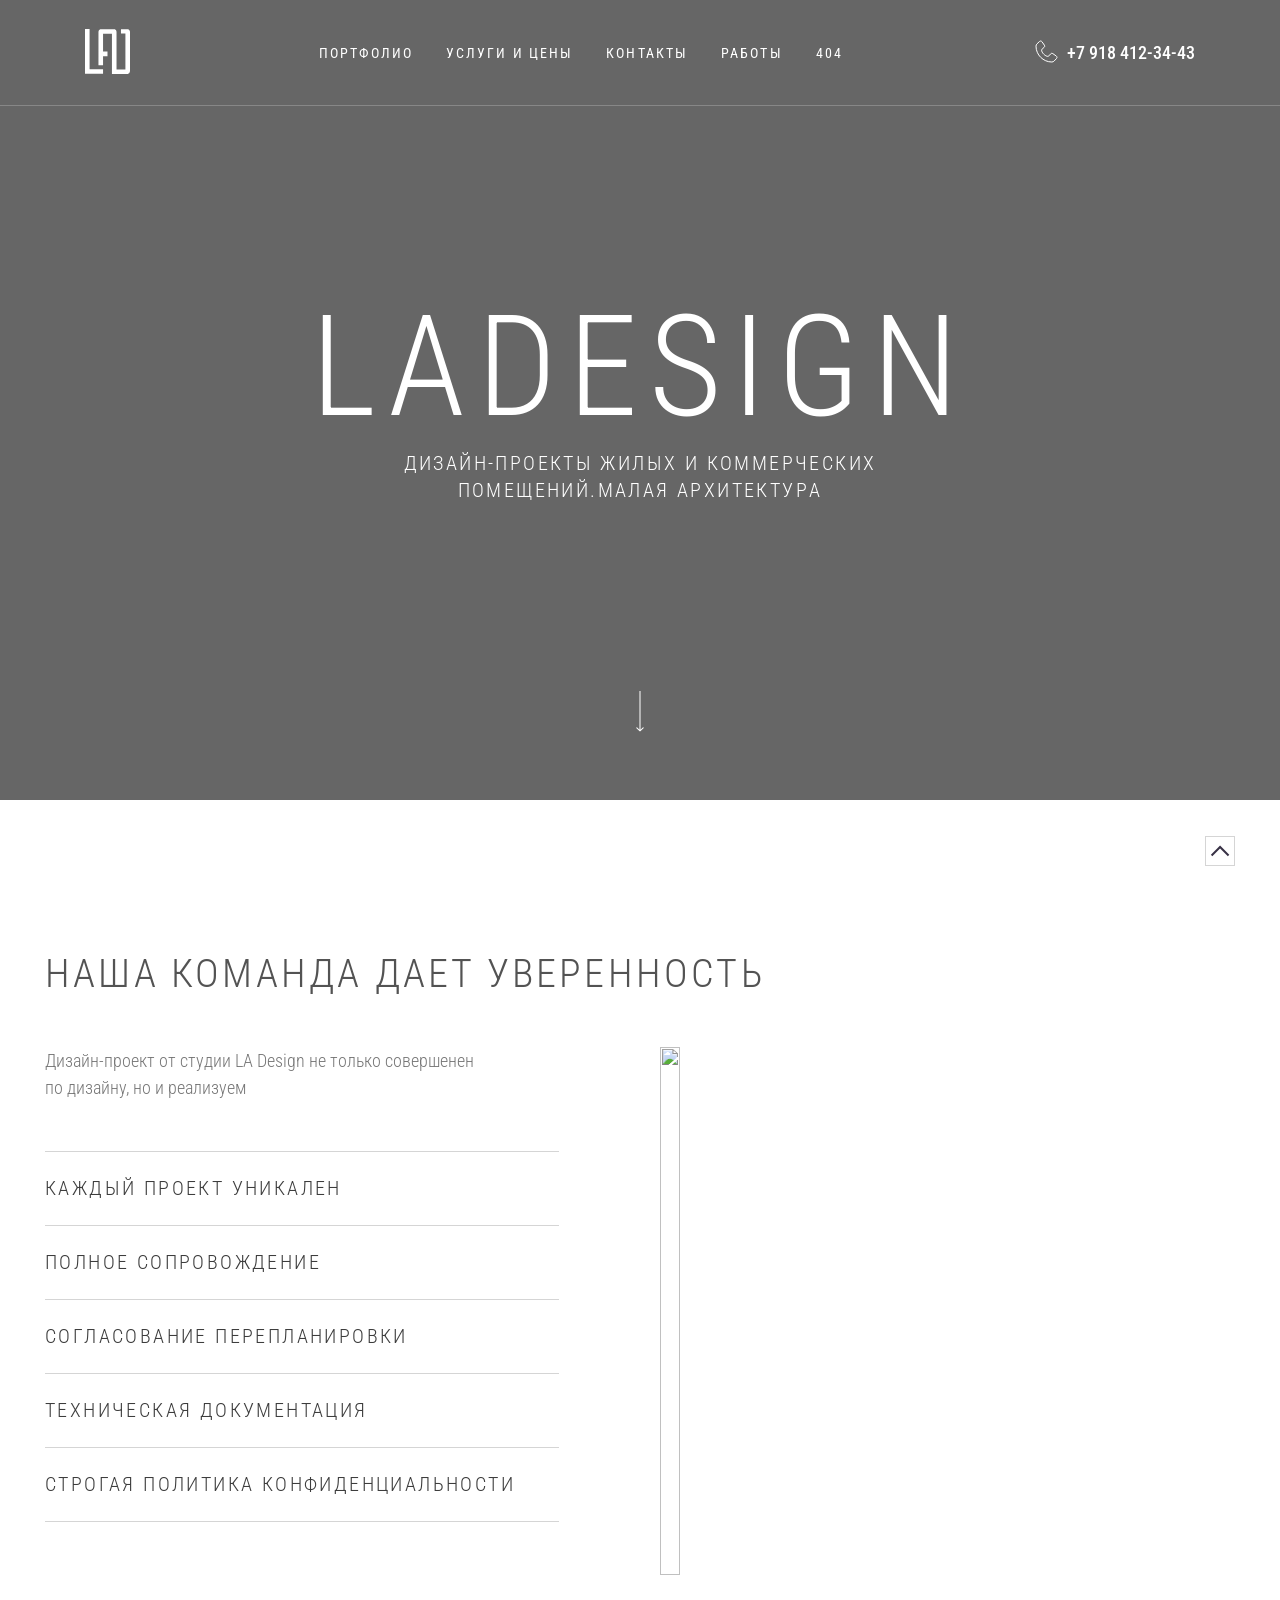
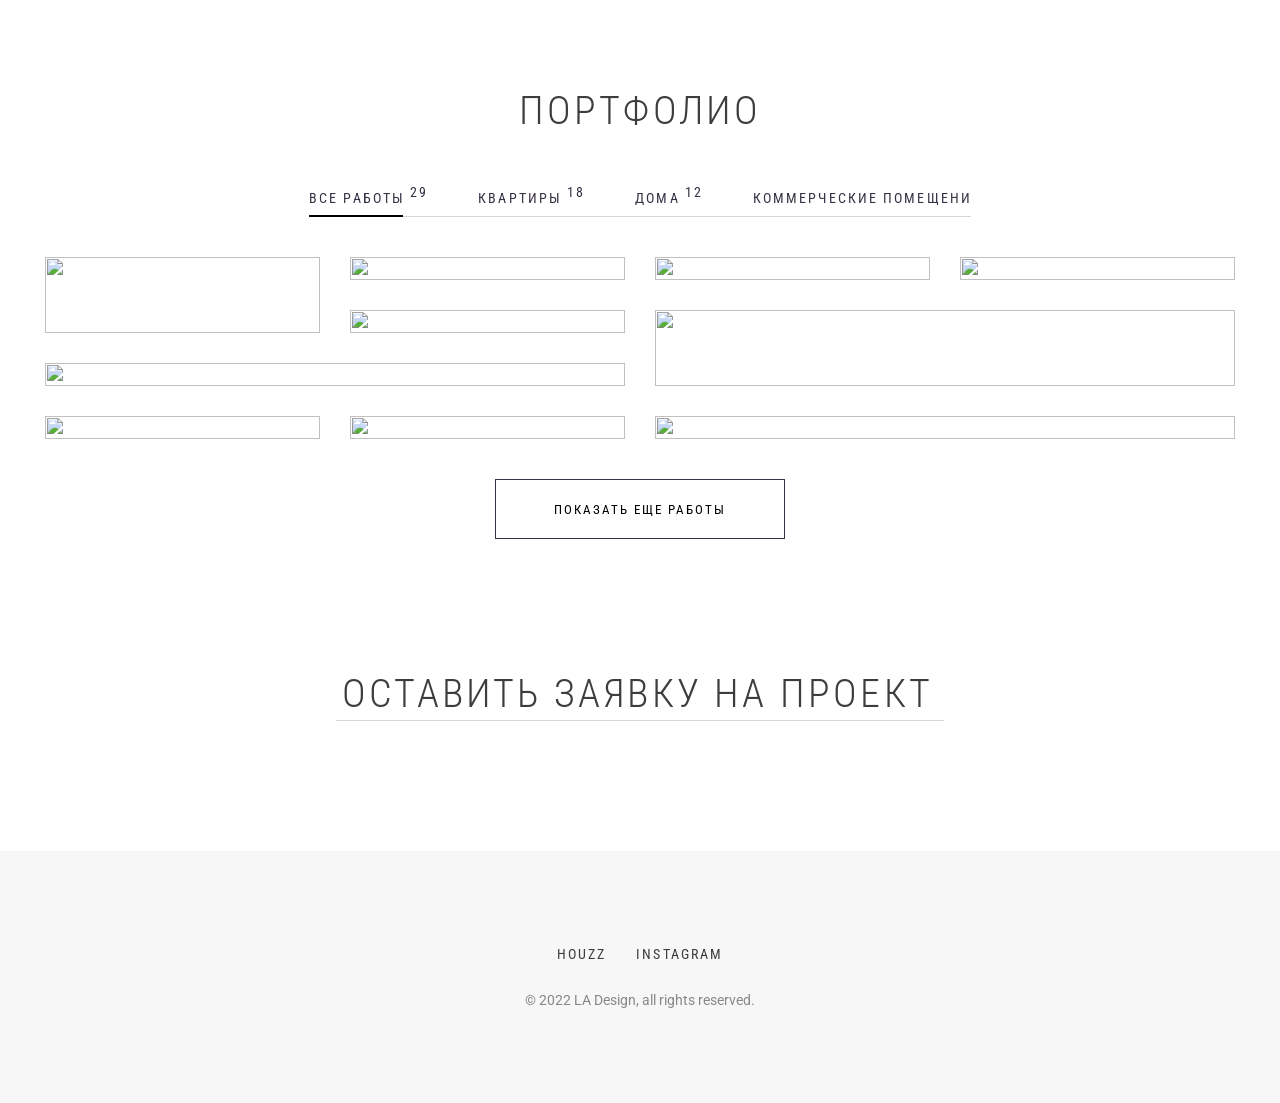
==== index.html @ 624b795f "Merge branch 'task-17' into develop" ====
<!DOCTYPE html>
<html lang="en">
<head>
    <meta charset="UTF-8">
    <meta name="viewport" content="width=device-width, initial-scale=1.0">
    <title>LaDesign</title>
    <link rel="preconnect" href="https://fonts.googleapis.com">
    <link rel="preconnect" href="https://fonts.gstatic.com" crossorigin>
    <link href="https://fonts.googleapis.com/css2?family=Roboto+Condensed:ital,wght@0,100..900;1,100..900&family=Roboto:wght@300;400&display=swap" rel="stylesheet">    
    <link rel="preconnect" href="https://fonts.gstatic.com" crossorigin>
    <link href="https://fonts.googleapis.com/css2?family=Roboto:wght@300;500&display=swap" rel="stylesheet">
    <link rel="stylesheet" href="assets/styles/main.css">
    <link rel="stylesheet" href="assets/styles/home.css">
    <link rel="stylesheet" href="assets/styles/reset.css">
    <script defer src="assets/js/inputmask.min.js"></script>
    <script defer src="assets/js/main.js"></script>
    <script defer src="assets/js/home.js"></script>
</head>
<body class="body">
    <div class="menu">
        <nav class="menu-navigation">
            <a class="menu-navigation__item" href="./pages/portfolio.html">Портфолио</a>
            <a class="menu-navigation__item" href="./pages/price.html">услуги и цены</a>
            <a class="menu-navigation__item" href="./pages/contacts.html">контакты</a>
            <a class="menu-navigation__item" href="./pages/work.html">работы</a>
            <a class="menu-navigation__item" href="./pages/404.html">404</a>
        </nav>
    </div>

    <div class="background">
        <header class="header">
            <div class="container">
                <div class="header__content">
                    <div class="logo">
                        <a href="./index.html"> <img src="assets/images/logos/logow.svg" alt=""></a>
                    </div>

                    <nav class="navigation">
                        <a class="navigation__item" href="./pages/portfolio.html">Портфолио</a>
                        <a class="navigation__item" href="./pages/price.html">услуги и цены</a>
                        <a class="navigation__item" href="./pages/contacts.html">контакты</a>
                        <a class="navigation__item" href="./pages/work.html">работы</a>
                        <a class="navigation__item" href="./pages/404.html">404</a>
                    </nav>

                    <div class="header__right">
                        <a href="tel:+7 918 412-34-43" class="tel">
                            <div class="tel__image">
                                <img src="assets/images/icons-phon/icon_phonw.svg" alt="">
                            </div>

                            <div class="tel__number">+7 918 412-34-43</div>
                        </a>

                        <div class="menu-button">
                            <div class="menu-button__line"></div>
                            <div class="menu-button__line"></div>
                            <div class="menu-button__line"></div>
                        </div>
                    </div>     
                </div>
            </div>
        </header>

        <div class="background__image">
            
        </div>

        <div class="lozung">
            <div class="lozung__title">
                Ladesign
            </div>

            <div class="lozung__description">
                <h1>Дизайн-проекты жилых и коммерческих помещений.Малая архитектурa</h1>
            </div>
        </div>

        <div class="arrow-bottom">
            <img class="arrow-bottom__img" src="assets/images/home_page_images/background_img/icon/Arrow 1.svg" alt="">
        </div>
    </div>
    
    <div class="button-to-top">
        <img src="assets/images/home_page_images/background_img/icon/Rectangle 34.svg" alt="">
    </div>

    <main class="main">
        <div class="container">
            <section class="benefits">
                <div class="benefits__title h2">
                    <h2>Наша команда дает уверенность</h2>
                </div>
                
                <div class="benefits__info">
                    <div class="benefits__info-left">
                        <div class="benefits__description">
                            Дизайн-проект от студии LA Design не только совершенен по дизайну, но и реализуем
                        </div>

                        <div class="benefits__info-list">
                            <div class="benefits__item">
                                <div class="benefits__item-info">
                                    <div class="benefits__item-title">
                                        Каждый проект уникален
                                    </div>
    
                                    <div class="benefits__item-description" id="arrow1">
                                        Дизайнеры и архитекторы студии не работают по шаблону, учитывают все пожелания и не копируют работы из чужих портфолио
                                    </div>
                                </div>

                                <div class="benefits__arrow">
                                    <img src="assets/images/home_page_images/benefits_img/icon/icon_arrow.png" data-arrow="arrow1" alt="">
                                </div>
                            </div>

                            <div class="benefits__item">
                                <div class="benefits__item-info">
                                    <div class="benefits__item-title">
                                        Полное сопровождение
                                    </div>
    
                                    <div class="benefits__item-description" id="arrow2">
                                        Клиент может заказать услугу по авторскому надзору и вообще не приезжать на объект. Мы будем контролировать и корректировать ход выполнения ремонтных работ согласно дизайн-проекту
                                    </div>
                                </div>

                                <div class="benefits__arrow">
                                    <img src="assets/images/home_page_images/benefits_img/icon/icon_arrow.png" data-arrow="arrow2" alt="">
                                </div>
                            </div>

                            <div class="benefits__item">
                                <div class="benefits__item-info">
                                    <div class="benefits__item-title">
                                        Согласование перепланировки
                                    </div>
    
                                    <div class="benefits__item-description" id="arrow3">
                                        Поможем согласовать любые планировочные решения, которые не противоречат закону. Возьмем на себя все бумажные вопросы, чтобы освободить ваше время
                                    </div>
                                </div>

                                <div class="benefits__arrow">
                                    <img src="assets/images/home_page_images/benefits_img/icon/icon_arrow.png" data-arrow="arrow3" alt="">
                                </div>
                            </div>

                            <div class="benefits__item">
                                <div class="benefits__item-info">
                                    <div class="benefits__item-title">
                                        Техническая документация
                                    </div>
    
                                    <div class="benefits__item-description" id="arrow4">
                                        Готовим полный пакет документов, который гарантирует ответственный подход к работе и высокое качество реализованного дизайн-проекта
                                    </div>
                                </div>

                                <div class="benefits__arrow">
                                    <img src="assets/images/home_page_images/benefits_img/icon/icon_arrow.png" data-arrow="arrow4" alt="">
                                </div>
                            </div>
                            
                            <div class="benefits__item">
                                <div class="benefits__item-info">
                                    <div class="benefits__item-title">
                                        Строгая политика конфиденциальности
                                    </div>
    
                                    <div class="benefits__item-description" id="arrow5">
                                        Обеспечиваем защиту персональных данных заказчиков и не раскрываем их третьим лицам.
                                    </div>
                                </div>

                                <div class="benefits__arrow">
                                    <img src="assets/images/home_page_images/benefits_img/icon/icon_arrow.png" data-arrow="arrow5" alt="">
                                </div>
                            </div>
                        </div>
                    </div>

                    <div class="benefits__info-right">
                        <img src="assets/images/home_page_images/benefits_img/0020002 4.png" alt="">
                    </div>      
                </div>
            </section>

            <section class="portfolio">
                <div class="portfolio__title h2">
                    <h2>Портфолио</h2>
                </div>

                <div class="portfolio__tabs tabs">
                   <div class="tabs__items">
                       <div class="tabs__tab" data-tab="tab_1">все работы<span>29</span></div>
                       <div class="tabs__tab" data-tab="tab_2">квартиры<span>18</span></div>
                       <div class="tabs__tab" data-tab="tab_3">дома<span>12</span></div>
                       <div class="tabs__tab" data-tab="tab_4">коммерческие помещения<span>2</span></div>
                   </div>

                    <div class="tabs__line">
                        <div class="tabs__black-line"></div>
                    </div>
                </div>

                <div class="portfolio__list list">
                    <div class="list__all-works active" id="tab_1">
                        <div class="list__item item-1x2">
                            <img src="assets/images/home_page_images/portfolio_images/picture1.png" alt="">
                            <div class="overlay">
                               <p>loft</p>
                               <p>Unique collection</p>
                            </div>
                        </div>

                        <div class="list__item">
                            <img src="assets/images/home_page_images/portfolio_images/picture2.png" alt="">

                            <div class="overlay">
                                <p>Название в две строки</p>
                                <p>Unique collection</p>
                             </div>
                        </div>

                        <div class="list__item">
                            <img src="assets/images/home_page_images/portfolio_images/picture3.png" alt="">

                            <div class="overlay">
                                <p>Название в две строки</p>
                                <p>Unique collection</p>
                             </div>
                        </div>

                        <div class="list__item">
                            <img src="assets/images/home_page_images/portfolio_images/picture4.png" alt="">

                            <div class="overlay">
                                <p>Название в две строки</p>
                                <p>Unique collection</p>
                             </div>
                        </div>

                        <div class="list__item">
                            <img src="assets/images/home_page_images/portfolio_images/picture5.png" alt="">

                            <div class="overlay">
                                <p>Название в две строки</p>
                                <p>Unique collection</p>
                             </div>
                        </div>

                        <div class="list__item item-2x2">
                            <img src="assets/images/home_page_images/portfolio_images/picture6.png" alt="">

                            <div class="overlay">
                                <p>Название в две строки</p>
                                <p>Unique collection</p>
                             </div>
                        </div>

                        <div class="list__item item-2x1">
                            <img src="assets/images/home_page_images/portfolio_images/picture7.png" alt="">

                            <div class="overlay">
                                <p>Название в две строки</p>
                                <p>Unique collection</p>
                             </div>
                        </div>

                        <div class="list__item">
                            <img src="assets/images/home_page_images/portfolio_images/picture8.png" alt="">

                            <div class="overlay">
                                <p>Название в две строки</p>
                                <p>Unique collection</p>
                             </div>
                        </div>

                        <div class="list__item">
                            <img src="assets/images/home_page_images/portfolio_images/picture9.png" alt="">

                            <div class="overlay">
                                <p>Название в две строки</p>
                                <p>Unique collection</p>
                             </div>
                        </div>

                        <div class="list__item item-2x1">
                            <img src="assets/images/home_page_images/portfolio_images/picture10.png" alt="">

                            <div class="overlay">
                                <p>Название в две строки</p>
                                <p>Unique collection</p>
                             </div>
                        </div>

                        <div class="list__item item-1x2">
                            <img src="assets/images/home_page_images/portfolio_images/picture1.png" alt="">
                            <div class="overlay">
                               <p>loft</p>
                               <p>Unique collection</p>
                            </div>
                        </div>

                        <div class="list__item">
                            <img src="assets/images/home_page_images/portfolio_images/picture2.png" alt="">

                            <div class="overlay">
                                <p>Название в две строки</p>
                                <p>Unique collection</p>
                             </div>
                        </div>

                        <div class="list__item">
                            <img src="assets/images/home_page_images/portfolio_images/picture3.png" alt="">

                            <div class="overlay">
                                <p>Название в две строки</p>
                                <p>Unique collection</p>
                             </div>
                        </div>

                        <div class="list__item">
                            <img src="assets/images/home_page_images/portfolio_images/picture4.png" alt="">

                            <div class="overlay">
                                <p>Название в две строки</p>
                                <p>Unique collection</p>
                             </div>
                        </div>

                        <div class="list__item">
                            <img src="assets/images/home_page_images/portfolio_images/picture5.png" alt="">

                            <div class="overlay">
                                <p>Название в две строки</p>
                                <p>Unique collection</p>
                             </div>
                        </div>

                        <div class="list__item item-2x2">
                            <img src="assets/images/home_page_images/portfolio_images/picture6.png" alt="">

                            <div class="overlay">
                                <p>Название в две строки</p>
                                <p>Unique collection</p>
                             </div>
                        </div>

                        <div class="list__item item-2x1">
                            <img src="assets/images/home_page_images/portfolio_images/picture7.png" alt="">

                            <div class="overlay">
                                <p>Название в две строки</p>
                                <p>Unique collection</p>
                             </div>
                        </div>

                        <div class="list__item item-1x2">
                            <img src="assets/images/home_page_images/portfolio_images/picture1.png" alt="">
                            <div class="overlay">
                               <p>loft</p>
                               <p>Unique collection</p>
                            </div>
                        </div>

                        <div class="list__item">
                            <img src="assets/images/home_page_images/portfolio_images/picture2.png" alt="">

                            <div class="overlay">
                                <p>Название в две строки</p>
                                <p>Unique collection</p>
                             </div>
                        </div>

                        <div class="list__item">
                            <img src="assets/images/home_page_images/portfolio_images/picture3.png" alt="">

                            <div class="overlay">
                                <p>Название в две строки</p>
                                <p>Unique collection</p>
                             </div>
                        </div>

                        <div class="list__item">
                            <img src="assets/images/home_page_images/portfolio_images/picture4.png" alt="">

                            <div class="overlay">
                                <p>Название в две строки</p>
                                <p>Unique collection</p>
                             </div>
                        </div>

                        <div class="list__item">
                            <img src="assets/images/home_page_images/portfolio_images/picture5.png" alt="">

                            <div class="overlay">
                                <p>Название в две строки</p>
                                <p>Unique collection</p>
                             </div>
                        </div>

                        <div class="list__item item-2x2">
                            <img src="assets/images/home_page_images/portfolio_images/picture6.png" alt="">

                            <div class="overlay">
                                <p>Название в две строки</p>
                                <p>Unique collection</p>
                             </div>
                        </div>

                        <div class="list__item item-2x1">
                            <img src="assets/images/home_page_images/portfolio_images/picture7.png" alt="">

                            <div class="overlay">
                                <p>Название в две строки</p>
                                <p>Unique collection</p>
                             </div>
                        </div>
                    </div>

                    <div class="list__apartments" id="tab_2">
                        <div class="list__item item-1x2">
                            <img src="assets/images/home_page_images/portfolio_images/picture1.png" alt="">
                            <div class="overlay">
                               <p>loft</p>
                               <p>Unique collection</p>
                            </div>
                        </div>

                        <div class="list__item">
                            <img src="assets/images/home_page_images/portfolio_images/picture2.png" alt="">

                            <div class="overlay">
                                <p>Название в две строки</p>
                                <p>Unique collection</p>
                             </div>
                        </div>

                        <div class="list__item">
                            <img src="assets/images/home_page_images/portfolio_images/picture3.png" alt="">

                            <div class="overlay">
                                <p>Название в две строки</p>
                                <p>Unique collection</p>
                             </div>
                        </div>

                        <div class="list__item">
                            <img src="assets/images/home_page_images/portfolio_images/picture4.png" alt="">

                            <div class="overlay">
                                <p>Название в две строки</p>
                                <p>Unique collection</p>
                             </div>
                        </div>

                        <div class="list__item">
                            <img src="assets/images/home_page_images/portfolio_images/picture5.png" alt="">

                            <div class="overlay">
                                <p>Название в две строки</p>
                                <p>Unique collection</p>
                             </div>
                        </div>

                        <div class="list__item item-2x1">
                            <img src="assets/images/home_page_images/portfolio_images/picture7.png" alt="">

                            <div class="overlay">
                                <p>Название в две строки</p>
                                <p>Unique collection</p>
                             </div>
                        </div>

                        <div class="list__item">
                            <img src="assets/images/home_page_images/portfolio_images/picture8.png" alt="">

                            <div class="overlay">
                                <p>Название в две строки</p>
                                <p>Unique collection</p>
                             </div>
                        </div>

                        <div class="list__item">
                            <img src="assets/images/home_page_images/portfolio_images/picture9.png" alt="">

                            <div class="overlay">
                                <p>Название в две строки</p>
                                <p>Unique collection</p>
                             </div>
                        </div>

                        <div class="list__item item-2x1">
                            <img src="assets/images/home_page_images/portfolio_images/picture10.png" alt="">

                            <div class="overlay">
                                <p>Название в две строки</p>
                                <p>Unique collection</p>
                             </div>
                        </div>
                    </div>

                    <div class="list__house" id="tab_3">
                        

                        <div class="list__item">
                            <img src="assets/images/home_page_images/portfolio_images/picture2.png" alt="">

                            <div class="overlay">
                                <p>Название в две строки</p>
                                <p>Unique collection</p>
                             </div>
                        </div>

                        <div class="list__item">
                            <img src="assets/images/home_page_images/portfolio_images/picture3.png" alt="">

                            <div class="overlay">
                                <p>Название в две строки</p>
                                <p>Unique collection</p>
                             </div>
                        </div>

                        <div class="list__item">
                            <img src="assets/images/home_page_images/portfolio_images/picture4.png" alt="">

                            <div class="overlay">
                                <p>Название в две строки</p>
                                <p>Unique collection</p>
                             </div>
                        </div>

                        <div class="list__item">
                            <img src="assets/images/home_page_images/portfolio_images/picture5.png" alt="">

                            <div class="overlay">
                                <p>Название в две строки</p>
                                <p>Unique collection</p>
                             </div>
                        </div>

                        <div class="list__item item-2x2">
                            <img src="assets/images/home_page_images/portfolio_images/picture6.png" alt="">

                            <div class="overlay">
                                <p>Название в две строки</p>
                                <p>Unique collection</p>
                             </div>
                        </div>

                        <div class="list__item item-2x1">
                            <img src="assets/images/home_page_images/portfolio_images/picture7.png" alt="">

                            <div class="overlay">
                                <p>Название в две строки</p>
                                <p>Unique collection</p>
                             </div>
                        </div>

                        <div class="list__item">
                            <img src="assets/images/home_page_images/portfolio_images/picture8.png" alt="">

                            <div class="overlay">
                                <p>Название в две строки</p>
                                <p>Unique collection</p>
                             </div>
                        </div>

                        <div class="list__item">
                            <img src="assets/images/home_page_images/portfolio_images/picture9.png" alt="">

                            <div class="overlay">
                                <p>Название в две строки</p>
                                <p>Unique collection</p>
                             </div>
                        </div>
                    </div>

                    <div class="list__commercial-premises" id="tab_4">
                        <div class="list__item item-2x2">
                            <img src="assets/images/home_page_images/portfolio_images/picture6.png" alt="">

                            <div class="overlay">
                                <p>Название в две строки</p>
                                <p>Unique collection</p>
                             </div>
                        </div>

                        <div class="list__item item-2x1">
                            <img src="assets/images/home_page_images/portfolio_images/picture7.png" alt="">

                            <div class="overlay">
                                <p>Название в две строки</p>
                                <p>Unique collection</p>
                             </div>
                        </div>

                        <div class="list__item">
                            <img src="assets/images/home_page_images/portfolio_images/picture8.png" alt="">

                            <div class="overlay">
                                <p>Название в две строки</p>
                                <p>Unique collection</p>
                             </div>
                        </div>

                        <div class="list__item">
                            <img src="assets/images/home_page_images/portfolio_images/picture9.png" alt="">

                            <div class="overlay">
                                <p>Название в две строки</p>
                                <p>Unique collection</p>
                             </div>
                        </div>

                        <div class="list__item item-2x1">
                            <img src="assets/images/home_page_images/portfolio_images/picture10.png" alt="">

                            <div class="overlay">
                                <p>Название в две строки</p>
                                <p>Unique collection</p>
                             </div>
                        </div>

                        <div class="list__item item">
                            <img src="assets/images/home_page_images/portfolio_images/picture3.png" alt="">

                            <div class="overlay">
                                <p>Название в две строки</p>
                                <p>Unique collection</p>
                             </div>
                        </div>
                    </div>
                </div>

                <div class="portfolio__button">
                    <button>Показать еще работы</button>
                </div>
            </section>

            <button class="application-button">
                <span class="application-text h2">оставить заявку на проект</span>
                <span class="application-arrow"><img src="assets/images/icon-arrow/akar-icons_arrow-up-right.png" alt=""></span> 
            </button>
        </div>
    </main>

    <footer class="footer">
        <div class="container">
            <div class="footer__body">
                <div class="footer__social">
                    <a href="" class="footer__link">houzz</a>
    
                    <div class="text">
                        instagram
                    </div>
                </div>
    
                <div class="footer__copyright">
                    © 2022 LA Design, all rights reserved.
                </div>
            </div>
        </div>
    </footer>

    <div class="popup-forma">
        <div class="popup-forma__content">
            <div class="popup-forma__button-close">
                <div class="popup-forma__line"></div>
                <div class="popup-forma__line"></div>
            </div>

            <div class="popup-forma__title">ОСТАВЬТЕ СВОИ КОНТАКТЫ. МЫ СВЯЖЕМСЯ С ВАМИ И ОБСУДИМ ВАШ ПРОЕКТ</div>

            <form action="" id="form" class="popup-forma__form popup-form">
                <div class="popup-form__inputs">
                    <div class="popup-form__input-control input-control">
                        <input id = "username" name = "username" type="text" placeholder="Ваше имя">
                        <div class="input-control__error"></div>
                    </div>

                    <div class="popup-form__input-control input-control">
                        <input id="tel" class="tel" name = "tel" type="tel" placeholder="Ваш телефон">
                        <div class="input-control__error"></div>
                    </div>
                </div>

                <div class="popup-form__consent">
                    <button type="submit" class="popup-form__consent-button button">
                        <div class="button__body">
                            <span class="button__text">Отправить</span>
                            <img src="/assets/images/popup_icons/akar-icons_arrow-up-right.svg" alt="">
                        </div>
                    </button>

                    <div class="popup-form__consent-text">
                        Нажимая на кнопку, я даю <span>согласие на обработку персональных данных</span>
                    </div>
                </div>
            </form>
        </div>
    </div>

    <div class="popup-privacy-policy">
        <div class="popup-privacy-policy__content">
            <div class="popup-privacy-policy__button-close">
                <div class="popup-privacy-policy__line"></div>
                <div class="popup-privacy-policy__line"></div>
            </div>
            
            <div class="popup-privacy-policy__info">
                <div class="popup-privacy-policy__title"> Политика конфиденциальности</div>
                <div class="popup-privacy-policy__text">
                    <p>Настоящая Политика конфиденциальности персональных данных (далее – Политика конфиденциальности) действует в отношении всей информации, которую данный сайт, на котором размещен текст этой Политики конфиденциальности, может получить о Пользователе, а также любых программ и продуктов, размещенных на нем.</p>
                    <h3>1. Определение терминов</h3>
                    <p>1.1. В настоящей Политике конфиденциальности используются следующие термины:</p>
                    <p>1.1.1. «Администрация сайта» – уполномоченные сотрудники, уполномоченные на управление сайтом, действующие от его имени, которые организуют и (или) осуществляют обработку персональных данных, а также определяют цели обработки персональных данных, состав персональных данных, подлежащих обработке, действия (операции), совершаемые с персональными данными.</p>
                    <p>1.1.2. «Персональные данные» — любая информация, относящаяся к прямо или косвенно определенному или определяемому физическому лицу (субъекту персональных данных).</p>
                    <p>1.1.3. «Обработка персональных данных» — любое действие (операция) или совокупность действий (операций), совершаемых с использованием средств автоматизации или без использования таких средств с персональными данными, включая сбор, запись, систематизацию, накопление, хранение, уточнение (обновление, изменение), извлечение, использование, передачу (распространение, предоставление, доступ), обезличивание, блокирование, удаление, уничтожение персональных данных.</p>
                    <p>1.1.4. «Конфиденциальность персональных данных» — обязательное для соблюдения Администрацией сайта требование не допускать их умышленного распространения без согласия субъекта персональных данных или наличия иного законного основания.</p>
                    <p>1.1.5. «Пользователь сайта (далее Пользователь)» – лицо, имеющее доступ к сайту, посредством сети Интернет и использующее данный сайт для своих целей.</p>
                    <h3>2. Общие положения</h3>
                    <p>2.1. Политика конфиденциальности регулирует порядок обработки персональных данных Пользователей, в том числе с целью обеспечения безопасности обработки персональных данных Пользователей, обеспечения их прав и интересов при обработке персональных данных.</p>
                    <p>2.2. Использование Пользователем сайта означает согласие с настоящей Политикой конфиденциальности и условиями обработки персональных данных Пользователя.</p>
                    <p>2.3. В случае несогласия с условиями Политики конфиденциальности Пользователь должен прекратить использование сайта.</p>
                    <p>2.4. Настоящая Политика конфиденциальности применяется только к данному сайту. Администрация сайта не контролирует и не несет ответственность за сайты третьих лиц, на которые Пользователь может перейти по ссылкам, доступным на данном сайте.</p>
                    <p>2.5. Администрация сайта не проверяет достоверность персональных данных, предоставляемых Пользователем сайта.</p>
                    <p>2.6. Все лица, заполнившие сведения, составляющие персональные данные на сайте, а также разместившие иную информацию обозначенными действиями подтверждают свое согласие на обработку персональных данных и их передачу оператору обработки персональных данных.</p>
                    <h3>3. Предмет политики конфиденциальности</h3>
                    <p>3.1. Настоящая Политика конфиденциальности устанавливает обязательства Администрации сайта по умышленному неразглашению персональных данных, которые Пользователь предоставляет по разнообразным запросам Администрации сайта (например, при регистрации на сайте, оформлении заказа, подписки на уведомления и т.п).</p>
                    <p>3.2. Персональные данные, разрешённые к обработке в рамках настоящей Политики конфиденциальности, предоставляются Пользователем путём заполнения специальных форм на Сайте и включают в себя следующую информацию:</p>
                    <p>3.2.1. фамилию, имя, отчество Пользователя;</p>
                    <p>3.2.2. контактный телефон Пользователя;</p>
                    <p>3.2.3. адрес электронной почты (e-mail);</p>
                    <p>3.2.4. место жительство Пользователя и другие данные;</p>
                    <p>3.2.5. иную информацию, относящуюся к?личности пользователя, доступную либо известную в?любой конкретный момент времени Администрации сайта</p>
                    <p>3.3. Администрация сайта также принимает усилия по защите Персональных данных, которые автоматически передаются в процессе посещения страниц сайта:</p>
                    <p>· IP адрес;</p>
                    <p>· информация из cookies;</p>
                    <p>· информация о браузере (или иной программе, которая осуществляет доступ к сайту);</p>
                    <p>· время доступа;</p>
                    <p>· посещенные адреса страниц;</p>
                    <p>· реферер (адрес предыдущей страницы);</p>
                    <p>· и т.п.</p>
                    <p>3.3.1. Отключение cookies может повлечь невозможность доступа к сайту.</p>
                    <p>3.3.2. Сайт осуществляет сбор статистики об IP-адресах своих посетителей. Данная информация используется с целью выявления и решения технических проблем, для контроля корректности проводимых операций.</p>
                    <h4>4. Цели сбора персональной информации пользователя</h4>
                    <p>4.1. Персональные данные Пользователя Администрация сайта может использовать в целях:</p>
                    <p>4.1.1. Заключения с Администрацией сайта соглашения, иных договоров, прямо предусмотренных Политикой, иных соглашений, размещенных на страницах сайта, и их дальнейшего исполнения.</p>
                    <p>4.1.2. Идентификации Пользователя, зарегистрированного на сайте, для оформления заказа и (или) заключения Договора.</p>
                    <p>4.1.3. Предоставления Пользователю доступа к персонализированным ресурсам сайта.</p>
                    <p>4.1.4. Информирование Пользователя о товарах, услугах и проводимых мотивационных программах.</p>
                    <p>4.1.5. Определения места нахождения Пользователя для обеспечения безопасности, предотвращения мошенничества.</p>
                    <p>4.1.6. Подтверждения достоверности и полноты персональных данных, предоставленных Пользователем.</p>
                    <p>4.1.7. Создания учетной записи для совершения покупок, если Пользователь дал согласие на создание учетной записи.</p>
                    <p>4.1.8. Уведомления Пользователя сайта о состоянии Заказа.</p>
                    <p>4.1.9. Отправка на электронный адрес Пользователя пресс-релизов или уведомлений о совершаемых им заказах.</p>
                    <p>4.1.10. Предоставления Пользователю эффективной клиентской и технической поддержки при возникновении проблем, связанных с использованием сайта.</p>
                    <p>4.1.11. Предоставления Пользователю с его согласия, обновлений продукции, специальных предложений, информации о ценах, новостной рассылки и иных сведений от имени сайта или от имени партнеров сайта.</p>
                    <p>4.1.12. Осуществления рекламной деятельности с согласия Пользователя.</p>
                    <h5>5. Способы и сроки обработки персональной информации</h5>
                    <p>5.1. Обработка персональных данных Пользователя осуществляется без ограничения срока, любым законным способом, в том числе в информационных системах персональных данных с использованием средств автоматизации или без использования таких средств, путем хранения, записи на электронные носители и их хранение, составление перечней. Указанный перечень способов обработки не является исчерпывающим.</p>
                    <p>5.2. Пользователь соглашается с тем, что Администрация сайта вправе передавать персональные данные третьим лицам, в частности, курьерским службам, организациями почтовой связи, операторам электросвязи, исключительно в целях выполнения заявок Пользователя, оформленных на сайте, в рамках Договора публичной оферты.</p>
                    <p>5.3. Персональные данные Пользователя могут быть переданы уполномоченным органам государственной власти только по основаниям и в порядке, установленным действующим законодательством.</p>
                    <h3>6. Обязательства сторон</h3>
                    <p>6.1. Пользователь обязуется:</p>
                    <p>6.1.1. Предоставить корректную и правдивую информацию о персональных данных, необходимую для пользования сайтом.</p>
                    <p>6.1.2. Обновить или дополнить предоставленную информацию о персональных данных в случае изменения данной информации.</p>
                    <p>6.1.3. Принимать меры для защиты доступа к своим конфиденциальным данным, хранящимся на сайте.</p>
                    <p>6.1.4. Пользователь дает своё согласие с положениями настоящей Политики конфиденциальности нажатием кнопки «Принять Политику конфиденциальности» или «Продолжить», проставлением соответствующей отметки в поле при Регистрации, в том числе на любом этапе такой регистрации и (или) в любой момент пользования сайтом.</p>
                    <p>6.2. Администрация сайта обязуется:</p>
                    <p>6.2.1. Использовать полученную информацию исключительно для целей, указанных в п. 4 настоящей Политики конфиденциальности.</p>
                    <p>6.2.2. Не разглашать персональных данных Пользователя, за исключением п.п. 5.2. и 5.3. настоящей Политики Конфиденциальности.</p>
                    <p>6.2.3. Осуществить блокирование персональных данных, относящихся к соответствующему Пользователю, с момента обращения или запроса Пользователя или его законного представителя либо уполномоченного органа по защите прав субъектов персональных данных на период проверки, в случае выявления недостоверных персональных данных или неправомерных действий.</p>
                    <h3>7. Ответственность сторон</h3>
                    <p>7.1. Администрация сайта несёт ответственность за умышленное разглашение персональных данных Пользователя в соответствии с действующим законодательством, за исключением случаев, предусмотренных п.п. 5.2., 5.3. и 7.2. настоящей Политики конфиденциальности.</p>
                    <p>7.2. В случае утраты или разглашения Персональных данных Администрация сайта не несёт ответственность, если данная конфиденциальная информация:</p>
                    <p>7.2.1. Стала публичным достоянием до её утраты или разглашения.</p>
                    <p>7.2.2. Была получена от третьей стороны до момента её получения Администрацией сайта.</p>
                    <p>7.2.3. Была получена третьими лицами путем несанкционированного доступа к файлам сайта.</p>
                    <p>7.2.4. Была разглашена с согласия Пользователя.</p>
                    <p>7.3. Пользователь несет ответственность за правомерность, корректность и правдивость предоставленных персональных данных.</p>
                    <h3>8. Разрешение споров</h3>
                    8.1. До обращения в суд с иском по спорам, возникающим из отношений между Пользователем сайта и Администрацией сайта, обязательным является предъявление претензии (письменного предложения о добровольном урегулировании спора).
                    <p>8.2. Получатель претензии в течение 30 календарных дней со дня получения претензии, письменно уведомляет заявителя претензии о результатах рассмотрения претензии.</p>
                    <p>8.3. Все возможные споры, по поводу настоящей Политики конфиденциальности и отношений между пользователем и Администрацией сайта будут разрешаться по нормам российского права в суде по месту нахождения Администрации сайта, если иное прямо не предусмотрено законодательством РФ. При не достижении, соглашения спор будет передан на рассмотрение в судебный орган в соответствии с действующим законодательством.</p>
                    <p>8.4. К настоящей Политике конфиденциальности и отношениям между Пользователем и Администрацией сайта применяется действующее законодательство.</p>
                    <h3>9. Дополнительные условия</h3>
                    <p>9.1. Администрация сайта вправе вносить изменения в настоящую Политику конфиденциальности без согласия Пользователя.</p>
                    <p>9.2. Новая Политика конфиденциальности вступает в силу с момента ее размещения на Сайте, если иное не предусмотрено новой редакцией Политики конфиденциальности.</p>
                    <p>9.3. Молчание Пользователя расценивается как согласие с изменениями и (или) дополнениями Политики конфиденциальности.</p>
                </div>
            </div>
        </div>
    </div>

    <div class="popup-thanks">
        <div class="popup-thanks__content">
            <div class="popup-thanks__button-close">
                <div class="popup-thanks__line"></div>
                <div class="popup-thanks__line"></div>
            </div>
            
            <div class="popup-thanks__icon">
                <img src="/assets/images/popup_icons/иконка принято.svg" alt="">
            </div>
            
            <div class="popup-thanks__title">Ваша Заявка успешно отправлена</div>
            
            <div class="popup-thanks__description">Спасибо, что обратились в нашу студию. Наш дизайнер с вами свяжется</div>

            <div class="popup-thanks__items">
                <div class="popup-thanks__item">
                    <a href="">houzz</a>
                </div>

                <div class="popup-thanks__item">
                    <a href="">facebook</a>
                </div>
                
                <div class="popup-thanks__item">
                    <a href="">vkontakte</a>
                </div>

                <div class="popup-thanks__item">
                    <a href="">instagram</a>
                </div>
            </div>
        </div>
    </div>
</body>
</html>
---- assets/styles/main.css ----
.body_lock {
    overflow: hidden;
}

.menu {
    width: 100%;
    height: 100vh;
    background: rgba(0, 0, 0, 1);
    position: absolute;
    z-index: 100;
    left: -100%;
    transition: all 0.5s;
}

.menu_active {
    left: 0;
}

.menu-navigation {
   display: flex;
   flex-direction: column;
   width: 100%;
   height: 100vh;
   justify-content: center;
   align-items: center;
   gap: 19px;
   overflow: auto;
}

.menu-navigation__item {
    font-size: 20px;
    font-weight: 300;
    line-height: 25px;
    color: #FFFFFF;
    letter-spacing: 0.08em;
    text-transform: uppercase;
    text-decoration: unset;
}

.container {
    position: relative;
    z-index: 50;
    max-width: 1200px;
    margin: 0px auto;
}

.header {
    position: relative;
    width: 100%;
    font-family: "Roboto Condensed", sans-serif;
    z-index: 105;
    transition: all 0.5s;
}

.header__content {
   display:flex;
   min-height: 105px;
   align-items: center;
   justify-content: space-between;
   padding: 0 45px;
   width: 100%;
}

.logo  {
    position: relative;
    z-index: 1000;
}

.navigation__item {
    font-size:14px;
    color:inherit;
    letter-spacing: 0.15em;
    text-transform: uppercase;
    text-decoration: unset;
}

.navigation__item:not(:last-child) {
    margin-right: 30px;
}

.header__right {
    display:flex;
}

.tel {
    position:relative;
    height: 30px;
    display: flex;
    gap: 5px;
    align-items: center;
}
  
.tel__number {
    font-size: 18px;
    font-weight: 500;
}

.menu-button {
    position: relative;
    display: none;
    flex-direction: column;
    cursor: pointer;
    height: 30px;
    justify-content: space-between;
    margin-left: 80px;
}

.menu-button__line {
    position: relative;
    width: 40px;
    background-color: #FFFFFF;
    transition: all 0.3s;
}

.menu-button_active > :nth-child(1) {
    position: absolute;
    bottom: 14px;
    transform: rotate(-45deg);
}

.menu-button_active > :nth-child(2) {
    transform: scale(0);
}

.menu-button_active > :nth-child(3) {
    position: absolute;
    bottom: 14px;
    transform: rotate(45deg);
}

.h2 {
    font-size: 40px;
    font-weight: 300;
    letter-spacing: 0.08em;
    text-transform: uppercase;
    color: #3D3D3D;

}

.application-button {
    display: flex;
    margin: 0 auto;  
    font-family: "Roboto Condensed", sans-serif;
    background-color: #FFFFFF;
    cursor: pointer;
    border: 0;
    border-bottom: 1px solid #D5D5D5;
    padding-bottom: 6px;
    text-wrap: nowrap;
    height: 52px;
    gap: 5px;
}

.application-arrow {
    position: relative;
    display: inline-block;
    top: 4px;
}

.application-text {
    color: #3D3D3D;
}

.footer {
    display: flex;
    justify-content: center;
    background-color: #F7F7F7;
}

.footer__body {
    max-width: 213;
    height: 61;;
    margin: 95px 0;
}

.footer__social {
    display: flex;
    justify-content: center;
    column-gap: 30px;
    font-family: "Roboto Condensed", sans-serif;
    color: #3D3D3D;
    line-height: 16.41px;
    letter-spacing: 0.15em;
    text-transform: uppercase;
}

.footer__link {
    color: #3D3D3D;
    text-decoration: unset;
}

.footer__copyright {
    font-family: "Roboto", sans-serif;
    margin-top: 30px;
    color: #878787;
}

.title {
    font-size: 30px;
    font-weight: 300;
    text-transform: uppercase;
    line-height: 150%;
    color: #3D3D3D;
}

.popup-forma {
    position: fixed;
    top: 0;
    left: 0;
    z-index: 1000;
    width: 100%;
    height: 100%;
    display: flex;
    flex-direction: column;
    justify-content: center;
    align-items: center;
    background-color: #00000099;
    padding: 0 45px;
}

.popup-forma {
    display: none;
}

.popup-forma.active {
    display: flex;
}

.popup-forma__content {
    max-width: 800px;
    align-items: center;
    justify-content: center;
    padding: 50px;
    background-color: #FFFFFF;
    position: relative;
}

.popup-forma__button-close {
    height: 30px;
    display: flex;
    flex-direction: column;
    justify-content: space-between;
    position: absolute;
    width: 30px;
    top: -35px;
    right: 0;
    cursor: pointer;
}

.popup-forma__line {
    border: 2px solid #FFFFFF;
    width: 30px;
    border-radius: 20px;
    background-color: #FFFFFF;
}


.popup-forma__line:nth-child(1) {
    position: absolute;
    bottom: 14px;
    transform: rotate(-45deg);
}

.popup-forma__line:nth-child(2) {
    position: absolute;
    bottom: 14px;
    transform: rotate(45deg);
}

.popup-forma__title {
    font-size: 30px;
    font-weight: 300;
    line-height: 45px;
    letter-spacing: 0.08em;
    color: #3D3D3D;
}

.popup-form__inputs {
    display: flex;
    gap: 30px;
    margin-top: 40px;
}

.input-control {
    width: 100%;
}   

.input-control input {
    font-family: "Roboto", sans-serif;
    width: 100%;
    height: 29px;
    font-size: 16px;
    font-weight: 400;
    line-height: 18.75px;
    color: #878787;
    border-bottom: 1px solid #3D3D3D;
}


.input-control.success input {
    border-color: #09c372;
}

.input-control.error input {
    border-color: #ff3860;
}

.input-control__error {
    font-size: 12px;
    color: #ff3860;
    margin-top: 5px;
}

.input-control input:focus {
    border-bottom: 2px solid  #3D3D3D;
    color: #777777;
}

.popup-form__consent {
    display: flex;
    align-items: center;
    gap: 34px;
    margin-top: 40px;
}

.popup-form__consent-button {
    width: 228px;
    height: 60px;
    background-color: #393246; 
}

.button__body {
    width: 100%;
    display: flex;
    justify-content: center;
    gap: 10px;
}

.button__text {
    font-size: 14px;
    font-weight: 400;
    line-height: 16.41px;
    letter-spacing: 0.15em;
    color: #FFFFFF;
    text-transform: uppercase;
}

.popup-form__consent-text {
    font-family: "Roboto", sans-serif;
    max-width: 309px;
    font-size: 13px;
    color: #878787;
    line-height: 15.23px;
}

.popup-form__consent-text span {
    text-decoration: underline;
    cursor: pointer;
}

.popup-privacy-policy {
    position: fixed;
    top: 0;
    left: 0;
    z-index: 1000;
    width: 100%;
    height: 100%;
    display: flex;
    flex-direction: column;
    justify-content: center;
    align-items: center;
    background-color: #00000099;
    padding: 0 45px;
}

.popup-privacy-policy {
    display: none;
}

.popup-privacy-policy.active {
    display: flex;
}

.popup-privacy-policy__content {
    max-width: 1500px;
    height: 700px;
    display: flex;
    flex-direction: column;
    align-items: center;
    background-color: #FFFFFF;
    position: relative;
}

.popup-privacy-policy__button-close {
    height: 30px;
    display: flex;
    flex-direction: column;
    justify-content: space-between;
    position: absolute;
    width: 30px;
    top: -35px;
    right: 0px;
    cursor: pointer;
}

.popup-privacy-policy__line {
    border: 2px solid #FFFFFF;
    width: 30px;
    border-radius: 20px;
    background-color: #FFFFFF;
}

.popup-privacy-policy__line:nth-child(1) {
    position: absolute;
    bottom: 14px;
    transform: rotate(-45deg);
}

.popup-privacy-policy__line:nth-child(2) {
    position: absolute;
    bottom: 14px;
    transform: rotate(45deg);
}

.popup-privacy-policy__info {
    overflow: auto;
    padding: 45px;
}
.popup-privacy-policy__title {
    font-size: 25px;
    font-weight: 700;
    color: #3D3D3D;
}

.popup-privacy-policy__text {
    font-size: 18px;
    color: #3D3D3D;
    display: flex;
    flex-direction: column;
    gap: 20px;
    margin-top: 50px;
}

.popup-thanks {
    position: fixed;
    top: 0;
    left: 0;
    z-index: 1000;
    width: 100%;
    height: 100%;
    display: flex;
    flex-direction: column;
    justify-content: center;
    align-items: center;
    background-color: #00000099;
    padding: 0 45px;
}

.popup-thanks {
    display: none;
}

.popup-thanks.active {
    display: flex;
}

.popup-thanks__button-close {
    height: 30px;
    display: flex;
    flex-direction: column;
    justify-content: space-between;
    position: absolute;
    width: 30px;
    top: -35px;
    right: 0;
    cursor: pointer;
}

.popup-thanks__line {
    border: 2px solid #FFFFFF;
    width: 30px;
    border-radius: 20px;
    background-color: #FFFFFF;
}

.popup-thanks__content {
    max-width: 607px;
    width: 100%;
    display: flex;
    flex-direction: column;
    align-items: center;
    background-color: #FFFFFF;
    position: relative;
    padding: 50px 0;
}

.popup-thanks__line:nth-child(1) {
    position: absolute;
    bottom: 14px;
    transform: rotate(-45deg);
}

.popup-thanks__line:nth-child(2) {
    position: absolute;
    bottom: 14px;
    transform: rotate(45deg);
}

.popup-thanks__title {
    font-size: 30px;
    font-weight: 300;
    line-height: 45px;
    letter-spacing: 0.08em;
    text-transform: uppercase;
    color: #3D3D3D;
    max-width: 390px;
    text-align: center;
    padding-top: 20px;
}

.popup-thanks__description {
    font-family: "Roboto", sans-serif;
    max-width: 321px;
    font-size: 16px;
    font-weight: 300;
    line-height: 24px;
    color: #777777;
    text-align: center;
    margin-top: 20px;
}
.popup-thanks__items {
    display: flex;
    gap: 30px;
    margin-top: 40px;
}

.popup-thanks__item {
    font-size: 14px;
    font-weight: 400;
    line-height: 16.41px;
    letter-spacing: 0.15em;
    color: #878787;
    text-transform: uppercase;
}

.popup-thanks__item:hover {
    color: #000000;
    text-decoration: underline;
}

@media (max-width:1000px) {
    .popup-privacy-policy__text {
        margin-top: 40px;
    }
}

@media (max-width:840px) {
    .menu-button {
        display:flex;
    }

    .navigation {
        display: none;
    }
}

@media (max-width: 830px) {
    .similar-projects__img:nth-child(3) {
        display: none;
     }

     .similar-projects__img img {
        width: 350px ;
        height: 324px;
     }
}

@media (max-width:768px) {
    .footer {
        display: flex;
        justify-content: center;
        background-color: #F7F7F7;
    }

    .popup-forma__title {
        max-width: 500px;
    }

    .popup-form__consent-text {
        max-width: 238px;
    }

    .popup-thanks__content {
        max-width: 600px;
    }

    .popup-thanks__item:nth-child(2), .popup-thanks__item:nth-child(3) {
        display: none;
    }
}


@media (max-width:760px) {
    .application-button {
        height: 40px;
    }

    .application-text {
        font-size: 30px;
    }

    .application-arrow {
        top: 3px;
    }
}

@media (max-width:760px) {
    .popup-forma__content {
        padding: 30px;
    }

    .popup-forma__title {
        font-size: 25px;
    }
}

@media (max-width:720px) {
    .menu-button {
        margin-left: 29px;
    }

    .menu-button_active {
        margin-left: 39px;
    }

    .popup-forma__title {
        font-size: 20px;
        line-height: 30px;
    }

    .popup-form__inputs {
        flex-direction: column;
        margin-top: 30px;
    }

    .popup-form__consent {
        flex-direction: column;
        align-items: start;
    }

    .popup-form__consent-button {
        width: 100%;
    }
}

@media (max-width:650px) {
    .popup-privacy-policy {
        padding: 15px;
    }
}

@media (max-width:586px) {
    .application-text {
        font-size: 25px;
    }

    .application-arrow {
        top: 0;
    }

    .popup-forma, .popup-thanks {
        padding: 0 12px;
    }

    .popup-privacy-policy__info  {
        padding: 30px 15px; 
    }

    .popup-privacy-policy__title {
        font-size: 20px;
    }

    .popup-privacy-policy__text {
        font-size: 16px;
        margin-top: 20px;
    }

    .popup-thanks__content {
        padding: 40px 0;
    }
}

@media (max-width:450px) {
    .header__content {
        min-height: 70px;
        padding: 0 15px;
    }

    .header__right {
        align-items: center;
    }
    
    .logo img, .logo-for-menu img {
        width: 30px;
        height: 30px;
    }

    .menu-button {
        height: 20px;
        justify-content: space;
    }

    .menu-button_active {
        width: 26px;
        height: 26px;
    }
    .menu-button_active > :nth-child(1) {
        width: 100%;
        bottom: 11px;
    }

    .menu-button_active > :nth-child(3) {
        width: 100%;
        bottom: 11px;
    }

    .tel__image img, .tel__image-for-menu img {
        width: 21px;
        height: 21px;
    }

    .tel__number {
        font-size: 12px;
    } 

    .h2 {
        font-size: 30px;
    }
    
    .application-button {
        height: 30px;
    }

    .application-text {
        font-size: 16px;
        letter-spacing: 0.12em;
        vertical-align: super;
    }

    .application-arrow {
        top: -3px;
    }

    .title {
        font-size: 20px;
    }
}

@media (max-width:435px) {
    .popup-form__inputs {
        margin-top: 30px;
        gap: 40px;
    }

    .popup-form__consent {
        gap: 30px;
    }

    .popup-form__consent-text {
        max-width: 238px;
    }
}

@media (max-width:380px) {
    .popup-forma__content {
        padding: 15px;
    }

    .popup-privacy-policy__title {
        font-size: 18px;
    }

    .popup-privacy-policy__text {
        margin-top: 15px;
    }

    .popup-thanks__content {
        padding: 30px 0;
    }

    .popup-thanks__title {
        font-size: 20px;
        line-height: 25px;
        margin-top: 26px;
    }

    .popup-thanks__description {
        margin-top: 15px;
    }

    .popup-thanks__items {
        margin-top: 50px;
    }
}
---- assets/styles/home.css ----
.body {
    font-size: 14px;
    color:#FFFFFF;
    font-family: "Roboto Condensed", sans-serif;
}

.background {
  height: 800px;
}

.header {
    border-bottom: 0.5px solid #878787;
}

.header_active {
    border-bottom: 0;
}

.tel__number {
    color: #FFFFFF;
}

.menu-button__line {
    border: 2px solid #fff;
}

.background__image {
    position: absolute;
    top: 0;
    left: 0;
    background: no-repeat  left url('../images/home_page_images/background_img/picture.png');
    background-position: 50% 0;
    background-size: cover; 
    width: 100%;
    height: 800px;
}

.background__image::before {
    content: '';
    position: absolute;
    width: 100%;
    height: 100%;
    top: 0;
    left: 0;
    background: rgba(0, 0, 0, 0.6) 1920px 800px;
    z-index: 0;
}

.lozung {
    position: relative;
    z-index: 5;
    display: flex;
    flex-direction: column;
    align-items: center;
    padding: 15px;
    margin-top: 165px;
}

.lozung__title {
    font-size: 140px;
    font-weight: 300;
    letter-spacing: 0.08em;
    text-transform: uppercase;
    line-height: 117%;
}

.lozung__description {
    max-width: 632px;
    font-size: 20px;
    font-weight: 300;
    text-transform: uppercase;
    letter-spacing: 0.12em;
    text-align: center;
    line-height:135%;
}

.arrow-bottom {
    position: relative;
    z-index: 5;
    display: flex;
    justify-content: center;
    margin-top: 172px;
}

.arrow-bottom__img {
    cursor: pointer;
    width: 20px;
    height: 41px;
}

.button-to-top {
    width: 30px;
    height: 30px;
    display: flex;
    position: fixed;
    top: 836px;
    right: 45px;
    z-index: 1000;
    justify-content: center;
    align-items: center;
    border: 1px solid #D5D5D5;
    background: rgba(255, 255, 255, 1);
    cursor: pointer;

}

.main {
    margin-top: 150px;
    padding: 0 45px;
}


.benefits__title  {
    color: #535353;
}

.benefits__info {
    display: flex;
    margin-top: 50px;
}

.benefits__info-left {
    max-width: 514px;
    width: 100%;
}

.benefits__description {
    max-width: 514px;
    font-size: 18px;
    color: #777777;
    font-weight: 300;
    line-height: 150%;
    margin-bottom: 50px;
}

.benefits__item {
    display: flex;
    justify-content: space-between;
    border-top: 1px solid #D5D5D5;
    padding: 23px 0;
    gap: 20px;
}

.benefits__item:last-child {
    border-bottom: 1px solid #D5D5D5;
}

.benefits__item-title {
    font-size:20px;
    color: #3D3D3D;
    font-weight: 300;
    line-height: 135%;
    letter-spacing: 0.12em;
    text-transform: uppercase;
}

.benefits__item-description {
    font-family: "Roboto", sans-serif;
    font-size: 16px;
    font-weight: 300;
    line-height: 24px;
    color: #777777;
    max-height: 0;
    overflow: hidden;
    transition: all 0.2s ease-out;
}

.benefits__item-description_active {
   margin-top: 12px;
   max-height: fit-content;
}

.benefits__arrow {
    cursor: pointer;
}

.benefits__arrow img  {
    transition: all 0.3s;
}

.benefits__arrow_active  {
    transform: rotate(-90deg);
}

.benefits__info-right {
    margin-left: 101px;
}

.benefits__info-right img {
    width: 100%;
    height: 528px
}

.portfolio {
    margin-top: 109px;
}

.portfolio__title {
    color: #3D3D3D;
    text-align: center;
}

.portfolio__tabs {
    max-width: 662px;
    overflow: auto;
    margin: 50px auto 40px auto;
}

.tabs__items {
    position: relative;
    max-width: 662px;
    display: flex;
    gap: 50px;
    text-wrap: nowrap;
    /* Скрываем scrollbar для IE, Edge и Firefox */
    -ms-overflow-style: none;  /* IE и Edge */
    scrollbar-width: none;  /* Firefox */
}

/* Скрываем scrollbar для Chrome, Safari и Opera */
.tabs::-webkit-scrollbar {
    display: none;
}

.tabs__tab {
    font-weight: 400;
    font-size: 14px;
    line-height: 117%;
    color: #393246;
    letter-spacing: 0.15em;
    text-transform: uppercase;
    text-decoration: unset;
    text-wrap: nowrap;
    cursor: pointer;
}

.tabs__tab span {
    vertical-align: super;
    margin-left: 5px;
}

.tabs__line {
    position: relative;
    width: 662px;
    margin-top: 10px;
    border-bottom: 1px solid #D5D5D5;
}


.tabs__black-line {
    position: absolute;
    top: -1px;
    left: 0;
    width: 94px;
    border-bottom: 2px solid #000000;
    transition: all 0.3s ease;
}

.portfolio__list {
    margin: 0 auto 0 auto;
}

.list__all-works, .list__apartments, .list__house, .list__commercial-premises {
    display: none;
}


.list__all-works.active {
    display: grid;
    grid-template-columns: repeat(4, calc((100% - 90px)/4));
    text-align: center;
    gap: 30px;
}

.list__all-works.active .list__item:nth-child(n+11) {
    display: none;
} 

.list__more-images {
    margin-top: 30px;
    width: 100%;
    display: grid;
    grid-template-rows: repeat(3, calc((100% - 60px)/3));
    grid-template-columns: repeat(4, calc((100% - 90px)/4));
    text-align: center;
    gap: 30px;
}

.list__apartments.active {
    display: grid;
    grid-template-rows: repeat(3, calc((100% - 60px)/3));
    grid-template-columns: repeat(4, calc((100% - 90px)/4));
    text-align: center;
    gap: 30px;
}

.list__house.active {
    display: grid;
    grid-template-rows: repeat(3, calc((100% - 60px)/3));
    grid-template-columns: repeat(4, calc((100% - 90px)/4));
    text-align: center;
    gap: 30px;
}

.list__commercial-premises.active {
    display: grid;
    grid-template-rows: repeat(3, calc((100% - 60px)/3));
    grid-template-columns: repeat(4, calc((100% - 90px)/4));
    text-align: center;
    gap: 30px;
}

.list__item {
    position: relative;
    width: 100%;
    height: 100%;
}

.list__item img {
    width: 100%;
    height: 100%;
    max-height: 100%;
}

.overlay {
    position: absolute;
    top: 0;
    left: 0;
    z-index: 50;
    width: 100%;
    height: 100%;
    font-family: inherit;
    font-size: 18px;
    display: flex;
    flex-direction: column;
    justify-content: center;
    align-items:center;
    row-gap: 10px;
    line-height: 27px;
    font-weight: 300;
    opacity: 0;
    padding: 0 10px;
}

.overlay p:first-child {
    font-size: 20px;
    letter-spacing: 0.12em;
    text-transform: uppercase;
}

.overlay p:last-child {
    font-size: 18px;
}

.overlay:hover {
    opacity: 1;
    background-color: rgba(0, 0, 0, 0.6);

}

.item-1x2 {
    grid-row: span 2;
}

.item-2x1 {
    grid-column: span 2;
}

.item-2x2 {
    grid-row: span 2;
    grid-column: span 2;
}

.portfolio__button {
    display: flex;
    justify-content: center;
}

.portfolio__button button {
    width: 290px;
    height: 60px;
    border: 1px solid #393246;
    
    font-family: inherit;
    background-color: #FFFFFF;
    color: black;
    letter-spacing: 0.15em;
    text-transform: uppercase;
    margin-top: 40px;
}

.portfolio__button button:hover {
    background-color: #393246;
    color: white;
}

.application-button, .footer {
    margin-top: 130px;
}

@media (max-width:1200px) {
    .button-to-top {
        display: none;
    }

    .benefits__info-right {
        margin-left: 40.66px;
    }
}

@media (max-width:1105px) {
     .benefits__info-left {
        width: 450px;
    }

    .benefits__info-right img {
        width: 450px;
    }
}

@media (max-width:1024px) {
    .background {
        height: 600px;
    }
    
    .background__image {
        height: 600px;
        
    }

    .lozung {
        margin-top: 81px;
    }

    .arrow-bottom {
        margin-top: 66px;
    }

    .portfolio {
        margin-top: 150px;
    }

    .portfolio__tabs {
        margin: 50px auto 40px auto;
    }
    
}


@media (max-width:1000px) {
    .main {
        margin-top: 70px;
    }

    .benefits {
        max-width: 100%;
        height: 100%;
    }

    .benefits__info {
        max-width: 100%;
        width: 100%;
        flex-direction: column;
        align-items: center;
        margin-top: 30px;
    }

    .benefits__info-left {
        max-width: 100%;
        width: 100%;
        justify-content: start;
    }
     
    .benefits__description {
        padding-bottom: 30px;    
    }

    .benefits__info-right {
        margin-top: 50px;
        margin-left: 0;
        width: 100%;
        height: 528px;
    }

    .benefits__info-right img {
        max-width:100%;
        width: 100%;
        height: 100%;
    }

    .portfolio {
        margin-top: 70px;
    }

    .portfolio__tabs {
        margin: 30px auto;
    }

    .list__all-works.active {
        grid-template-columns: repeat(2, calc((100% - 30px)/2));
    }

    .list__apartments.active {
        grid-template-rows: repeat(4, calc((100% - 90px)/4));
        grid-template-columns: repeat(3, calc((100% - 60px)/3));
    }

    .list__house.active {
        grid-template-rows: repeat(4, calc((100% - 90px)/4));
        grid-template-columns: repeat(3, calc((100% - 60px)/3));
    }

    .list__commercial-premises.active {
        display: flex;
        flex-direction: column;
        row-gap: 10px;
    }

    .list__item:nth-child(1){ order: 1; }
    .list__item:nth-child(2){ order: 2; }
    .list__item:nth-child(3){ order: 3; }
    .list__item:nth-child(4){ order: 4; }
    .list__item:nth-child(5){ order: 5; }
    .list__item:nth-child(6){ order: 7; }
    .list__item:nth-child(7){ order: 6; }
    .list__item:nth-child(8){ order: 8; }
    .list__item:nth-child(9){ order: 9; }
    .list__item:nth-child(10){order: 10; }

    .application-button, .footer {
        margin-top: 100px;
    }
}

@media (max-width:690px) {   
    .lozung {
        margin-top: 130px;
    }

    .lozung__title {
        font-size: 100px;
    }

    .lozung__description {
        font-size: 16px;
    }
}

@media (max-width:586px) {      
    .arrow-bottom {
        display: none;
    }

    .main {
        padding: 0 12px;
    }
    
    .list__all-works.active, .list__apartments.active, .list__house.active {
        display: flex;
        flex-direction: column;
        row-gap: 10px;
    }
   
    .list__item:not(:nth-child(1)):not(:nth-child(7))  {
        height: 350px;
    }

    .list__item:first-child {
        height: 471px;
    }

    .list__item:nth-child(7) {
        height: 250px;
    }

    .list__item:nth-child(8){ display: none; }
    .list__item:nth-child(9){ display: none; }
    .list__item:nth-child(10){display: none; }
}

@media (max-width:476px) {
    .lozung__title {
        font-size: 80px;
     }

     .tabs__items {
        gap: 30px;
     }

     .tabs__line {
        width: 602px;
     }
}

@media (max-width:435px) {
    .background {
        height: 480px;
    }
    
    .background__image {
        height: 480px;
    }

    .lozung__title {
        font-size: 60px;
    }

    .benefits__description {
        font-size: 18px;
    }

    .benefits__item-title {
        font-size: 16px;
    }

    .benefits__info-right {
        width: calc(100% + 24px);
        height: 300px;
        margin-top: 30px;
    }

    .list__item img{
        width:100%;
        height: 100%;
    }

    .application-button, .footer {
        margin-top: 70px;
    }
}

@media (max-width:325px) {
    .portfolio {
        margin-top: 66px;
    }

    .list__item:not(:nth-child(1)):not(:nth-child(7))  {
        height: 290px;
    }

    .list__item:first-child {
        height: 471px;
    }

    .list__item:nth-child(7) {
        height: 220px;
    }

    .list__item img{
       width: 100%;
       height: 100%;
    }
}
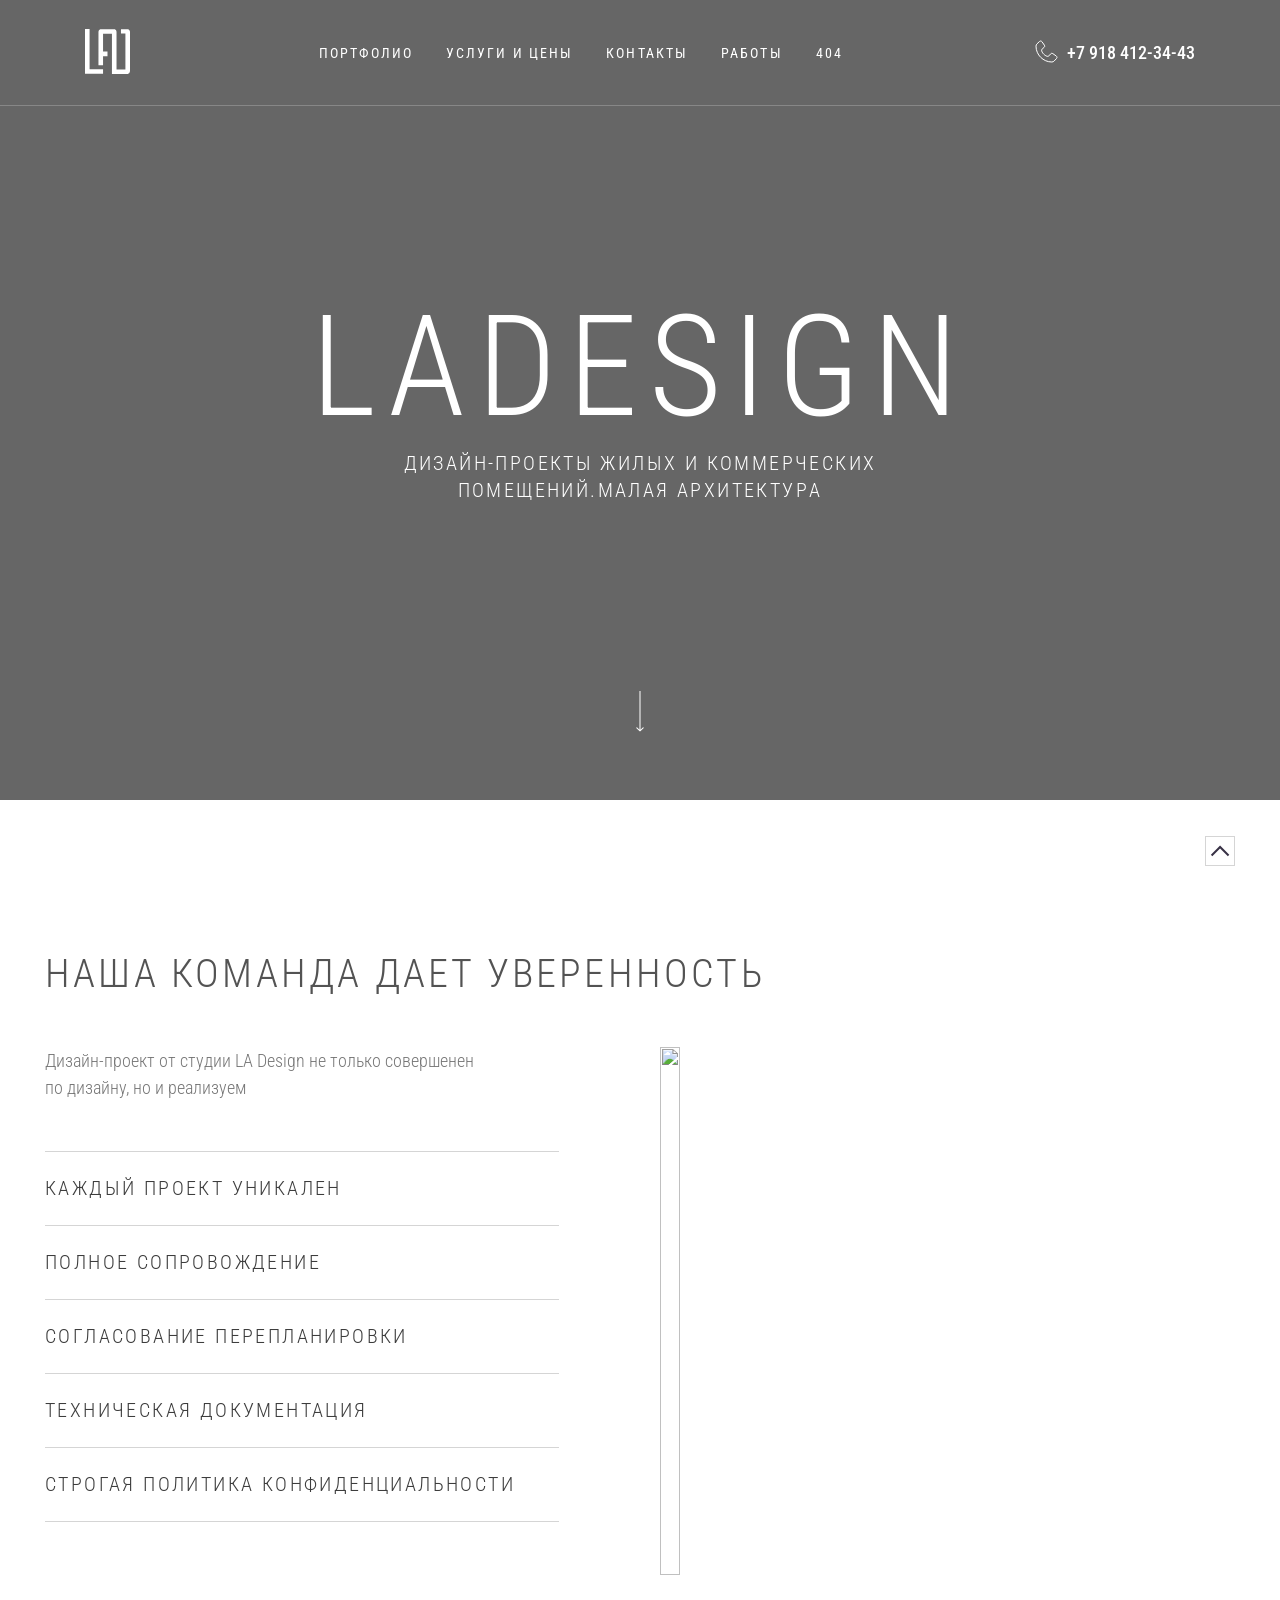
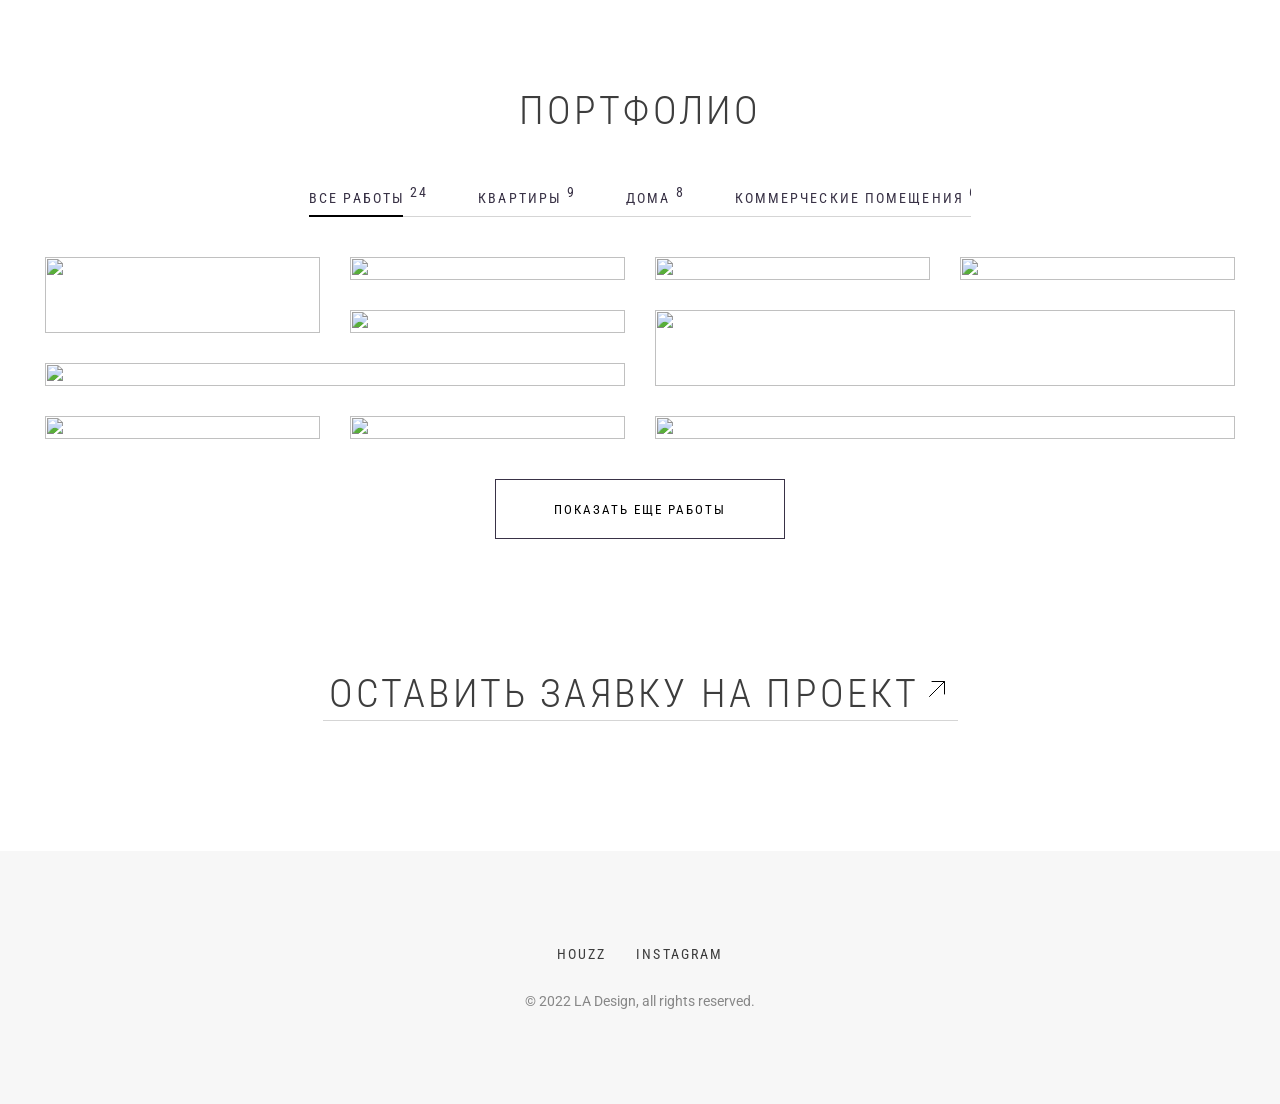
==== commit 31820fbd: "Merge branch 'task-18' into develop" ====
--- a/index.html
+++ b/index.html
@@ -46,7 +46,9 @@
                     <div class="header__right">
                         <a href="tel:+7 918 412-34-43" class="tel">
                             <div class="tel__image">
-                                <img src="assets/images/icons-phon/icon_phonw.svg" alt="">
+                                <svg width="30" height="30" viewBox="0 0 30 30" fill="none" xmlns="http://www.w3.org/2000/svg">
+                                    <path d="M19.8732 26C15.4889 26 11.5462 24.1881 8.67236 21.3134C5.79854 18.4387 4 14.5076 4 10.122C4 9.2 4.40963 8.37409 5.04968 7.81067L7.55227 5.42896C7.82749 5.16006 8.19872 5 8.60835 5C9.13959 5 9.60683 5.2689 9.88205 5.67866L12.423 9.23201C12.6023 9.48171 12.7047 9.78902 12.7047 10.122C12.7047 10.5765 12.4998 10.9927 12.1862 11.2744L10.1509 13.0671C9.86925 13.3488 9.63243 13.7457 9.63243 14.2195C9.62603 15.3463 10.4645 16.8957 11.783 18.2146C13.1015 19.5335 14.6504 20.3723 15.7769 20.3659C16.2441 20.3659 16.6474 20.129 16.929 19.8473L18.7275 17.8177C19.0091 17.4976 19.4188 17.2991 19.8796 17.2991C20.2124 17.2991 20.5133 17.4015 20.7693 17.5808L24.3215 20.1226C24.7312 20.3979 25 20.8652 25 21.3966C25 21.8064 24.84 22.1777 24.5776 22.453L22.1966 24.9564C21.6205 25.5902 20.7949 26 19.8732 26Z" stroke="white" stroke-miterlimit="10"/>
+                                </svg>
                             </div>
 
                             <div class="tel__number">+7 918 412-34-43</div>
@@ -110,8 +112,9 @@
                                     </div>
                                 </div>
 
-                                <div class="benefits__arrow">
-                                    <img src="assets/images/home_page_images/benefits_img/icon/icon_arrow.png" data-arrow="arrow1" alt="">
+                                <div class="benefits__arrow" data-arrow="arrow1">
+                                    <img src="assets/images/home_page_images/benefits_img/icon/icon_arrow.png" alt="">
+                                    <div class="benefits__arrow-hover"></div>
                                 </div>
                             </div>
 
@@ -126,8 +129,9 @@
                                     </div>
                                 </div>
 
-                                <div class="benefits__arrow">
-                                    <img src="assets/images/home_page_images/benefits_img/icon/icon_arrow.png" data-arrow="arrow2" alt="">
+                                <div class="benefits__arrow" data-arrow="arrow2">
+                                    <img src="assets/images/home_page_images/benefits_img/icon/icon_arrow.png" alt="">
+                                    <div class="benefits__arrow-hover"></div>
                                 </div>
                             </div>
 
@@ -142,8 +146,9 @@
                                     </div>
                                 </div>
 
-                                <div class="benefits__arrow">
-                                    <img src="assets/images/home_page_images/benefits_img/icon/icon_arrow.png" data-arrow="arrow3" alt="">
+                                <div class="benefits__arrow" data-arrow="arrow3">
+                                    <img src="assets/images/home_page_images/benefits_img/icon/icon_arrow.png" alt="">
+                                    <div class="benefits__arrow-hover"></div>
                                 </div>
                             </div>
 
@@ -158,8 +163,9 @@
                                     </div>
                                 </div>
 
-                                <div class="benefits__arrow">
-                                    <img src="assets/images/home_page_images/benefits_img/icon/icon_arrow.png" data-arrow="arrow4" alt="">
+                                <div class="benefits__arrow" data-arrow="arrow4">
+                                    <img src="assets/images/home_page_images/benefits_img/icon/icon_arrow.png" alt="">
+                                    <div class="benefits__arrow-hover"></div>
                                 </div>
                             </div>
                             
@@ -174,8 +180,9 @@
                                     </div>
                                 </div>
 
-                                <div class="benefits__arrow">
-                                    <img src="assets/images/home_page_images/benefits_img/icon/icon_arrow.png" data-arrow="arrow5" alt="">
+                                <div class="benefits__arrow" data-arrow="arrow5">
+                                    <img src="assets/images/home_page_images/benefits_img/icon/icon_arrow.png" alt="">
+                                    <div class="benefits__arrow-hover"></div>
                                 </div>
                             </div>
                         </div>
@@ -643,7 +650,8 @@
 
             <button class="application-button">
                 <span class="application-text h2">оставить заявку на проект</span>
-                <span class="application-arrow"><img src="assets/images/icon-arrow/akar-icons_arrow-up-right.png" alt=""></span> 
+                <span class="application-arrow"><img src="../assets/images/icon-arrow/arrow.svg" alt=""></span> 
+                <span class="application-arrow-hover"><img src="../assets/images/icon-arrow/arrow-hover.svg" alt=""></span> 
             </button>
         </div>
     </main>
@@ -654,9 +662,7 @@
                 <div class="footer__social">
                     <a href="" class="footer__link">houzz</a>
     
-                    <div class="text">
-                        instagram
-                    </div>
+                    <a href="" class="footer__link">instagram</a>
                 </div>
     
                 <div class="footer__copyright">
--- a/assets/styles/main.css
+++ b/assets/styles/main.css
@@ -89,7 +89,7 @@
     gap: 5px;
     align-items: center;
 }
-  
+
 .tel__number {
     font-size: 18px;
     font-weight: 500;
@@ -148,13 +148,36 @@
     padding-bottom: 6px;
     text-wrap: nowrap;
     height: 52px;
-    gap: 5px;
-}
-
-.application-arrow {
+    gap: 2px;
+}
+
+.application-arrow, .application-arrow-hover {
+    width: 30px;
+    height: 30px;
     position: relative;
     display: inline-block;
-    top: 4px;
+    top: 11px;
+}
+
+.application-arrow-hover {
+    display: none;
+}
+
+.application-button:hover {
+    border-bottom: 2px solid #393246;
+    
+}
+
+.application-button:hover .application-arrow {
+    display: none;
+}
+
+.application-button:hover .application-arrow-hover {
+    display: inline-block;
+}
+
+.application-button:hover .application-arrow {
+    
 }
 
 .application-text {
@@ -185,8 +208,13 @@
 }
 
 .footer__link {
+    height: 17px;
     color: #3D3D3D;
     text-decoration: unset;
+}
+
+.footer__link:hover {
+    border-bottom: 1px solid #3D3D3D;
 }
 
 .footer__copyright {
@@ -609,8 +637,8 @@
         font-size: 30px;
     }
 
-    .application-arrow {
-        top: 3px;
+    .application-arrow, .application-arrow-hover {
+        top: 7px;
     }
 }
 
@@ -624,6 +652,16 @@
     }
 }
 
+@media (max-width:760px) {
+    .popup-forma__content {
+        padding: 30px;
+    }
+
+    .popup-forma__title {
+        font-size: 25px;
+    }
+}
+
 @media (max-width:720px) {
     .menu-button {
         margin-left: 29px;
@@ -664,8 +702,8 @@
         font-size: 25px;
     }
 
-    .application-arrow {
-        top: 0;
+    .application-arrow, .application-arrow-hover {
+        top: 7px;
     }
 
     .popup-forma, .popup-thanks {
@@ -724,7 +762,7 @@
         bottom: 11px;
     }
 
-    .tel__image img, .tel__image-for-menu img {
+    .tel__image img {
         width: 21px;
         height: 21px;
     }
@@ -747,8 +785,8 @@
         vertical-align: super;
     }
 
-    .application-arrow {
-        top: -3px;
+    .application-arrow, .application-arrow-hover {
+        top: 2px;
     }
 
     .title {
--- a/assets/styles/home.css
+++ b/assets/styles/home.css
@@ -14,6 +14,14 @@
 
 .header_active {
     border-bottom: 0;
+}
+
+.navigation__item:hover {
+    border-bottom: 1px solid #FFFFFF;
+}
+
+.tel:hover .tel__image svg {
+    fill: white;
 }
 
 .tel__number {
@@ -86,6 +94,10 @@
     cursor: pointer;
     width: 20px;
     height: 41px;
+}
+
+.arrow-bottom__img:hover {
+    opacity: 0.7;
 }
 
 .button-to-top {
@@ -172,13 +184,29 @@
 
 .benefits__arrow {
     cursor: pointer;
+    position: relative;
+}
+
+.benefits__arrow-hover {
+    position: absolute;
+    top: 0;
+    left: 1px;
+    width: 30px;
+    height: 30px;
+    border-radius: 50%;
+    border: 1px solid #393246;
+    display: none;
+}
+
+.benefits__arrow:hover .benefits__arrow-hover {
+    display: block;
 }
 
 .benefits__arrow img  {
-    transition: all 0.3s;
-}
-
-.benefits__arrow_active  {
+    transition: transform 0.3s;
+}
+
+.benefits__arrow_active img  {
     transform: rotate(-90deg);
 }
 
@@ -232,6 +260,10 @@
     text-decoration: unset;
     text-wrap: nowrap;
     cursor: pointer;
+}
+
+.tabs__tab:hover {
+    opacity: 0.8;
 }
 
 .tabs__tab span {
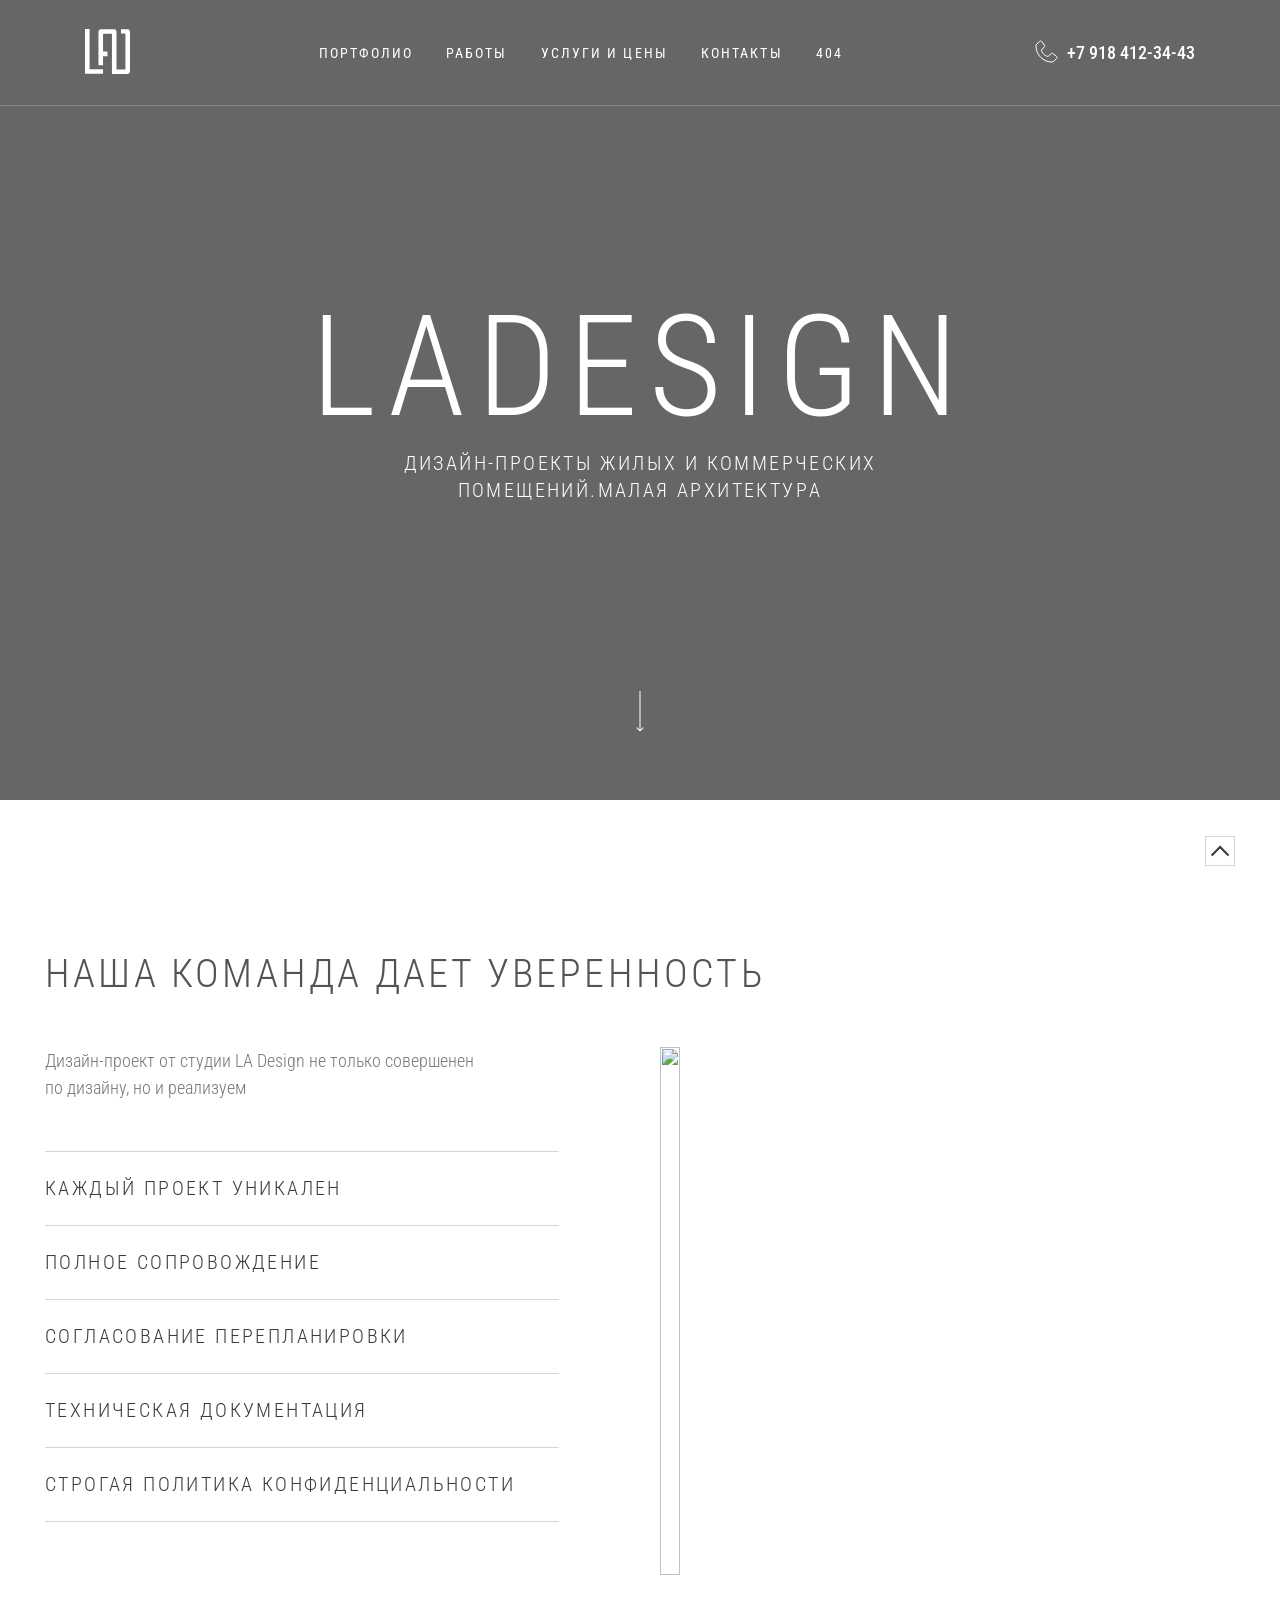
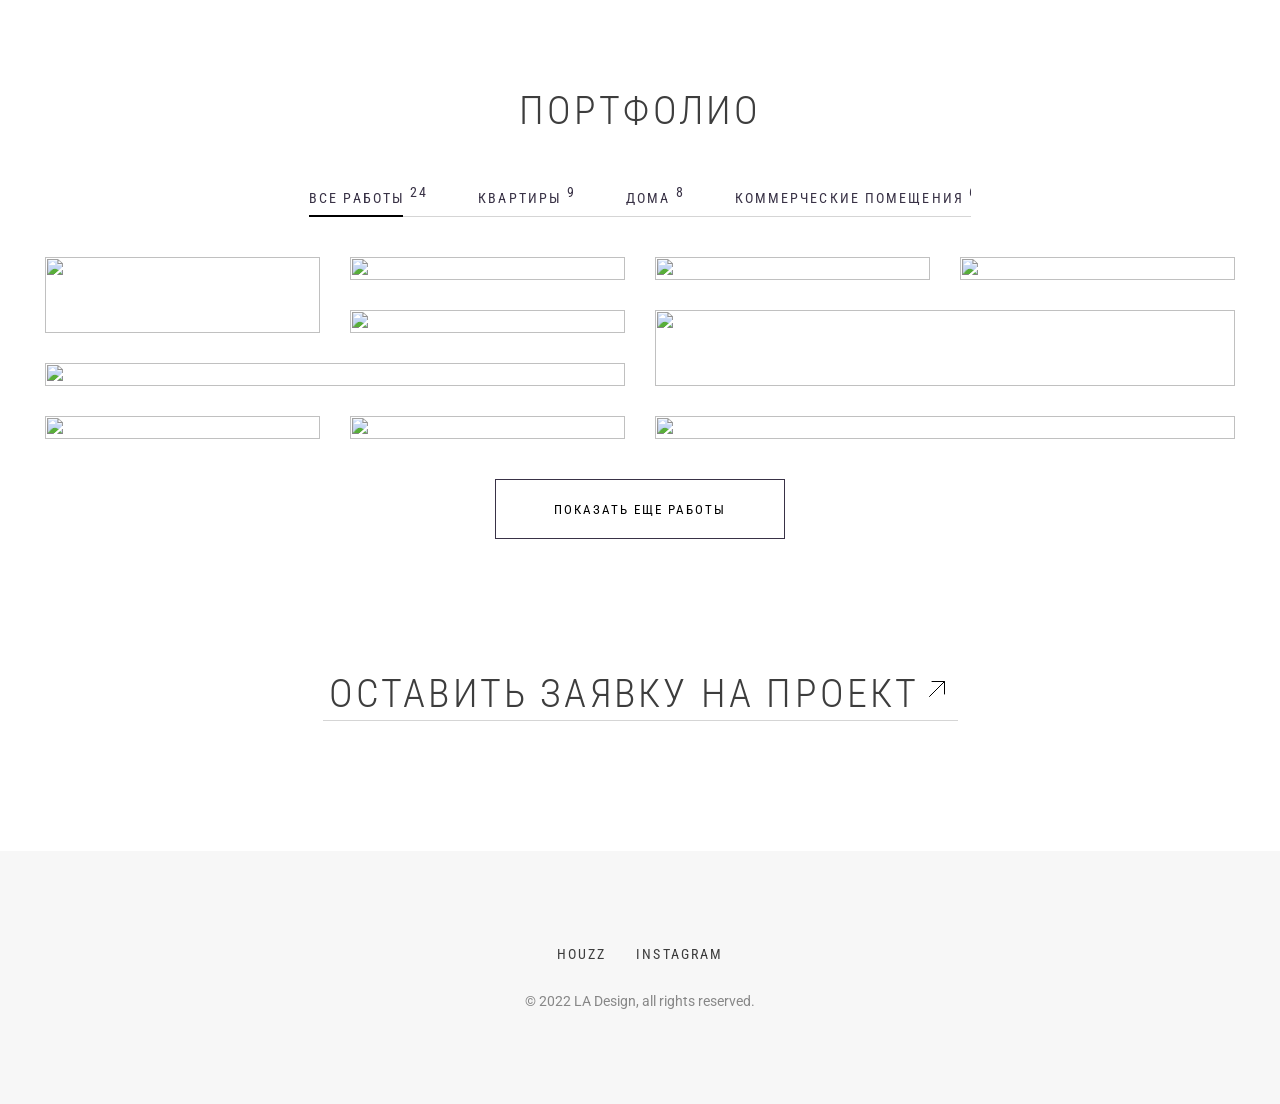
==== commit fefca9c7: "update" ====
--- a/index.html
+++ b/index.html
@@ -15,14 +15,16 @@
     <script defer src="assets/js/inputmask.min.js"></script>
     <script defer src="assets/js/main.js"></script>
     <script defer src="assets/js/home.js"></script>
+    <script defer src="assets/js/tabs-and-btnShowMore.js"></script>
+    <script defer src="assets/js/popup.js"></script>
 </head>
 <body class="body">
     <div class="menu">
         <nav class="menu-navigation">
             <a class="menu-navigation__item" href="./pages/portfolio.html">Портфолио</a>
+            <a class="menu-navigation__item" href="./pages/work.html">работы</a>
             <a class="menu-navigation__item" href="./pages/price.html">услуги и цены</a>
             <a class="menu-navigation__item" href="./pages/contacts.html">контакты</a>
-            <a class="menu-navigation__item" href="./pages/work.html">работы</a>
             <a class="menu-navigation__item" href="./pages/404.html">404</a>
         </nav>
     </div>
@@ -37,9 +39,9 @@
 
                     <nav class="navigation">
                         <a class="navigation__item" href="./pages/portfolio.html">Портфолио</a>
+                        <a class="navigation__item" href="./pages/work.html">работы</a>
                         <a class="navigation__item" href="./pages/price.html">услуги и цены</a>
                         <a class="navigation__item" href="./pages/contacts.html">контакты</a>
-                        <a class="navigation__item" href="./pages/work.html">работы</a>
                         <a class="navigation__item" href="./pages/404.html">404</a>
                     </nav>
 
@@ -511,8 +513,7 @@
                     </div>
 
                     <div class="list__house" id="tab_3">
-                        
-
+                    
                         <div class="list__item">
                             <img src="assets/images/home_page_images/portfolio_images/picture2.png" alt="">
 
@@ -650,8 +651,8 @@
 
             <button class="application-button">
                 <span class="application-text h2">оставить заявку на проект</span>
-                <span class="application-arrow"><img src="../assets/images/icon-arrow/arrow.svg" alt=""></span> 
-                <span class="application-arrow-hover"><img src="../assets/images/icon-arrow/arrow-hover.svg" alt=""></span> 
+                <span class="application-arrow"><img src="assets/images/icon-arrow/arrow.svg" alt=""></span> 
+                <span class="application-arrow-hover"><img src="assets/images/icon-arrow/arrow-hover.svg" alt=""></span> 
             </button>
         </div>
     </main>
@@ -698,7 +699,7 @@
                     <button type="submit" class="popup-form__consent-button button">
                         <div class="button__body">
                             <span class="button__text">Отправить</span>
-                            <img src="/assets/images/popup_icons/akar-icons_arrow-up-right.svg" alt="">
+                            <img src="assets/images/popup_icons/akar-icons_arrow-up-right.svg" alt="">
                         </div>
                     </button>
 
@@ -811,7 +812,7 @@
             </div>
             
             <div class="popup-thanks__icon">
-                <img src="/assets/images/popup_icons/иконка принято.svg" alt="">
+                <img src="assets/images/popup_icons/icon-accepted.svg" alt="">
             </div>
             
             <div class="popup-thanks__title">Ваша Заявка успешно отправлена</div>
--- a/assets/styles/main.css
+++ b/assets/styles/main.css
@@ -273,6 +273,11 @@
     top: -35px;
     right: 0;
     cursor: pointer;
+    opacity: 0.6;
+}
+
+.popup-forma__button-close:hover {
+    opacity: 1;
 }
 
 .popup-forma__line {
@@ -324,7 +329,6 @@
     border-bottom: 1px solid #3D3D3D;
 }
 
-
 .input-control.success input {
     border-color: #09c372;
 }
@@ -355,6 +359,10 @@
     width: 228px;
     height: 60px;
     background-color: #393246; 
+}
+
+.popup-form__consent-button:hover {
+    background-color: #4A415A;
 }
 
 .button__body {
@@ -386,6 +394,10 @@
     cursor: pointer;
 }
 
+.popup-form__consent-text span:hover {
+    color: #000000;
+}
+
 .popup-privacy-policy {
     position: fixed;
     top: 0;
@@ -398,7 +410,7 @@
     justify-content: center;
     align-items: center;
     background-color: #00000099;
-    padding: 0 45px;
+    padding: 45px;
 }
 
 .popup-privacy-policy {
@@ -411,7 +423,8 @@
 
 .popup-privacy-policy__content {
     max-width: 1500px;
-    height: 700px;
+    max-height: 650px;
+    height: 100%;
     display: flex;
     flex-direction: column;
     align-items: center;
@@ -429,6 +442,11 @@
     top: -35px;
     right: 0px;
     cursor: pointer;
+    opacity: 0.6;
+}
+
+.popup-privacy-policy__button-close:hover {
+    opacity: 1;
 }
 
 .popup-privacy-policy__line {
@@ -502,6 +520,11 @@
     top: -35px;
     right: 0;
     cursor: pointer;
+    opacity: 0.6;
+}
+
+.popup-thanks__button-close:hover {
+    opacity: 1;
 }
 
 .popup-thanks__line {
--- a/assets/styles/home.css
+++ b/assets/styles/home.css
@@ -113,7 +113,6 @@
     border: 1px solid #D5D5D5;
     background: rgba(255, 255, 255, 1);
     cursor: pointer;
-
 }
 
 .main {
@@ -431,10 +430,6 @@
 }
 
 @media (max-width:1200px) {
-    .button-to-top {
-        display: none;
-    }
-
     .benefits__info-right {
         margin-left: 40.66px;
     }
@@ -480,6 +475,10 @@
 
 
 @media (max-width:1000px) {
+    .button-to-top {
+        right: 15px;
+    }
+
     .main {
         margin-top: 70px;
     }
